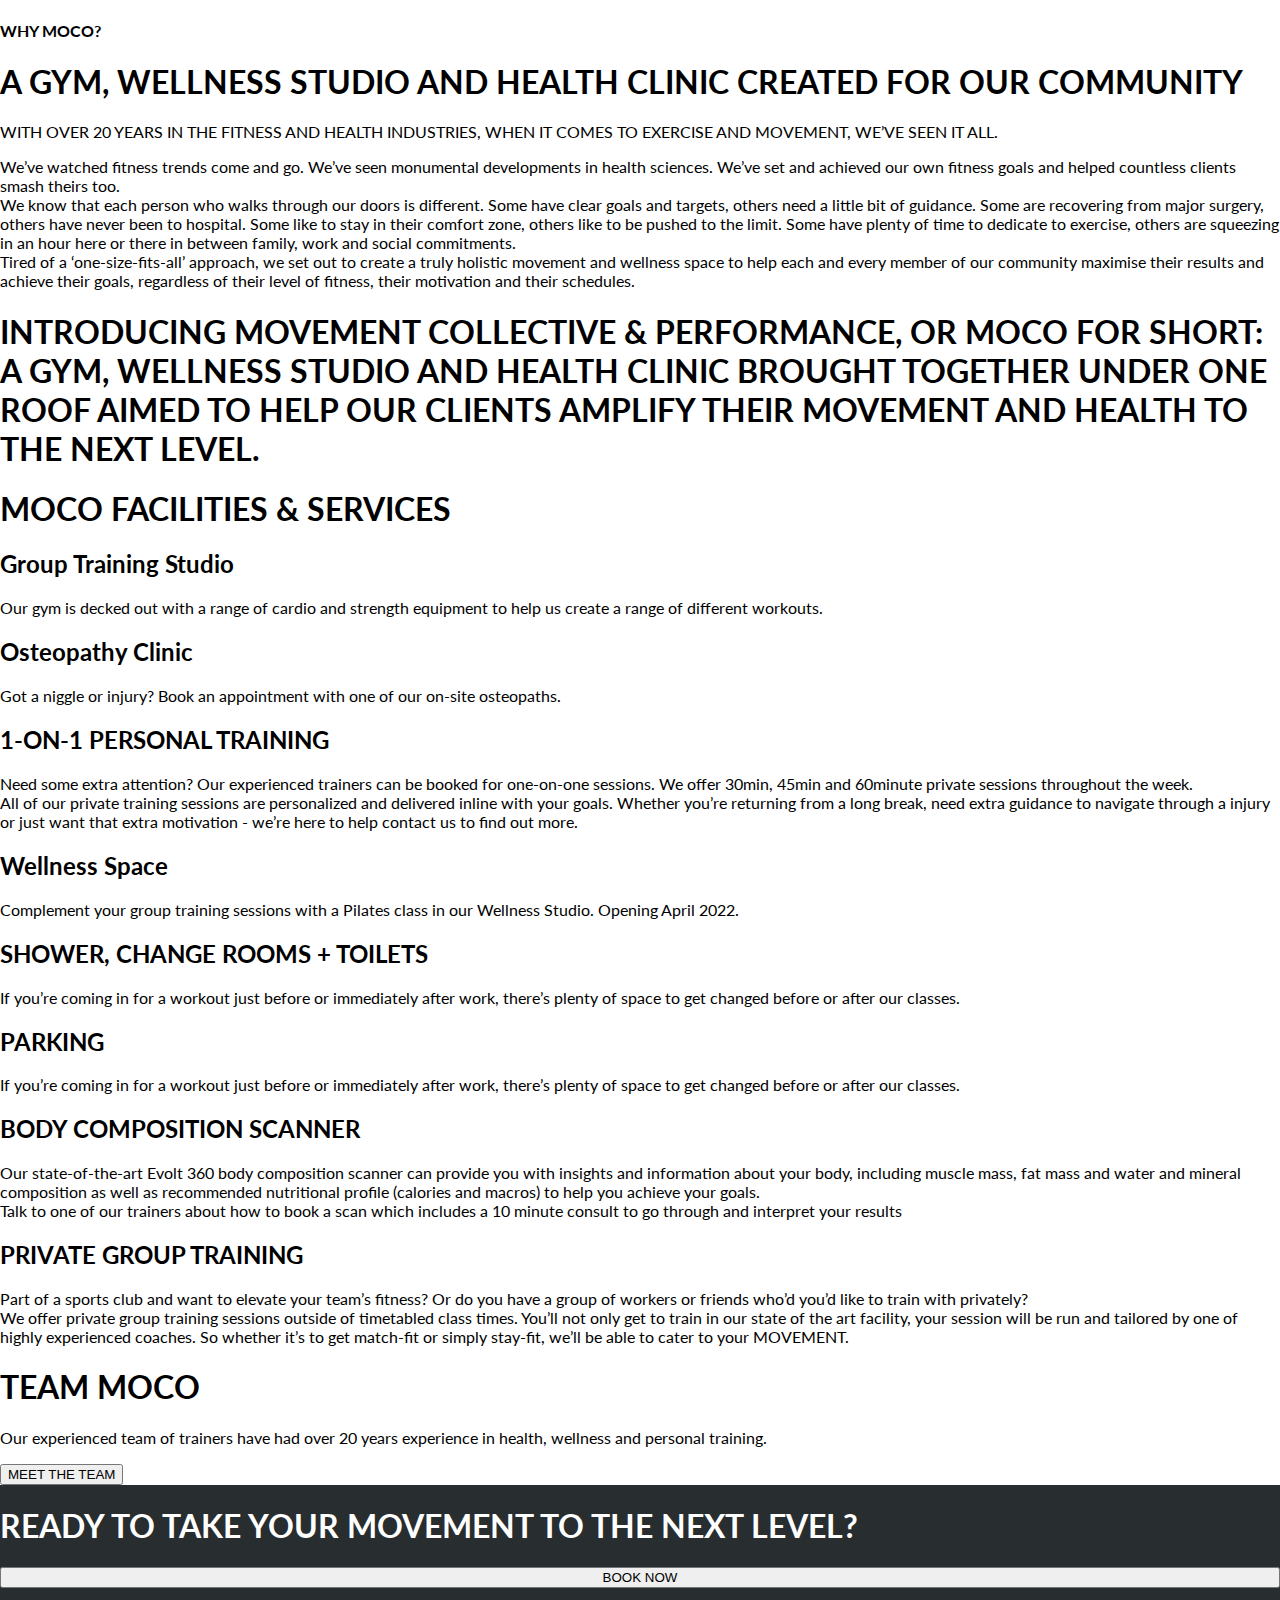
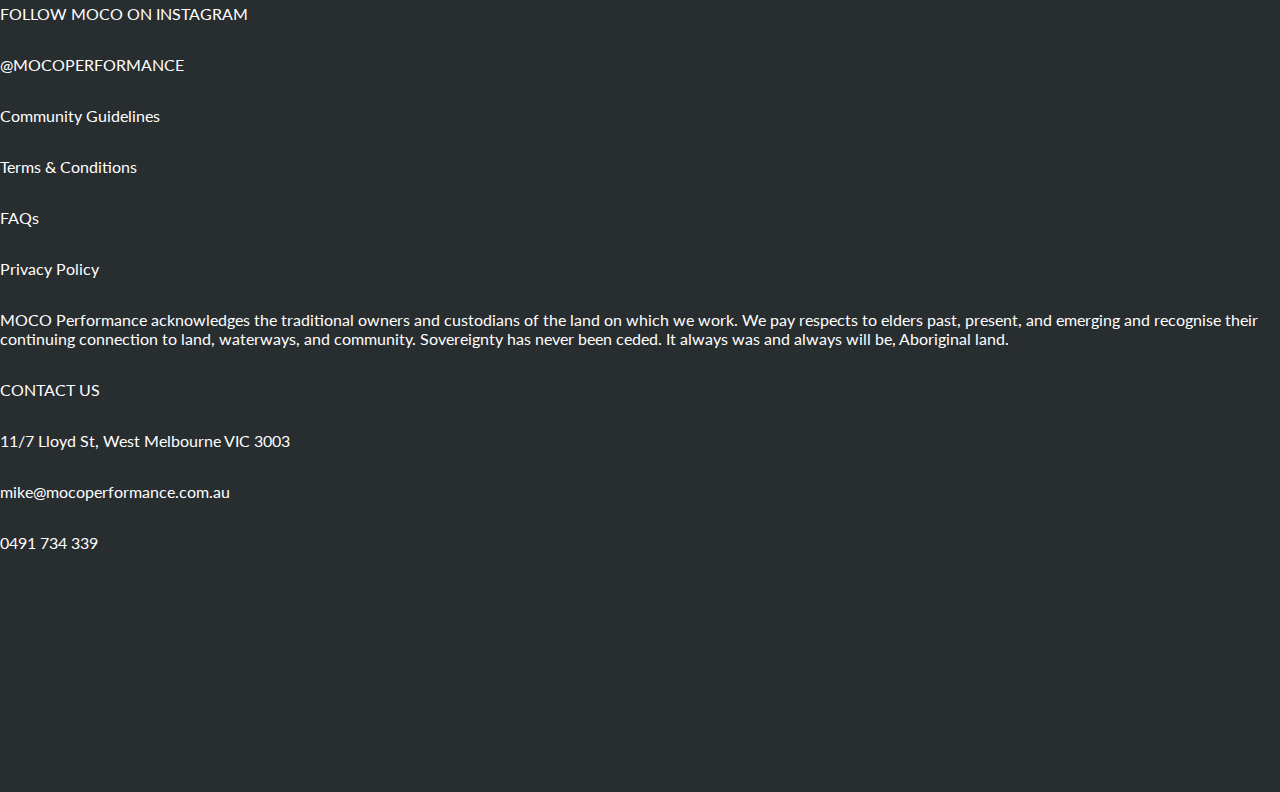
==== about.html @ d239e100 "style index.html content" ====
<!DOCTYPE html>
<html lang="en">
<head>
    <meta charset="UTF-8">
    <meta http-equiv="X-UA-Compatible" content="IE=edge">
    <meta name="viewport" content="width=device-width, initial-scale=1.0">
    <link rel="stylesheet" href="/css/styles.css">
    <link href="https://fonts.googleapis.com/css2?family=Lato:ital,wght@0,100;0,300;0,400;0,700;0,900;1,100;1,300;1,400;1,700;1,900&display=swap" rel="stylesheet">
    <title>About MOCO | Movement Collective & Performance</title>
    <link rel="shortcut icon" type="image/x-icon" href="https://images.squarespace-cdn.com/content/v1/61b03875d5378849d90c7332/2842b28c-d576-4eca-a667-fec220e4d0b4/favicon.ico?format=100w">
</head>
<body>
    <h4>WHY MOCO?</h4>
    <h1>A GYM, WELLNESS STUDIO AND HEALTH CLINIC CREATED FOR OUR COMMUNITY</h1>
    <p>
        WITH OVER 20 YEARS IN THE FITNESS AND HEALTH INDUSTRIES, WHEN IT COMES TO EXERCISE AND MOVEMENT, WE’VE SEEN IT ALL.
    </p>
    <p>
        We’ve watched fitness trends come and go. We’ve seen monumental developments in health sciences. We’ve set and achieved our own fitness goals and helped countless clients smash theirs too.<br>
        We know that each person who walks through our doors is different. Some have clear goals and targets, others need a little bit of guidance. Some are recovering from major surgery, others have never been to hospital. Some like to stay in their comfort zone, others like to be pushed to the limit. Some have plenty of time to dedicate to exercise, others are squeezing in an hour here or there in between family, work and social commitments.<br>
        Tired of a ‘one-size-fits-all’ approach, we set out to create a truly holistic movement and wellness space to help each and every member of our community maximise their results and achieve their goals, regardless of their level of fitness, their motivation and their schedules.<br>
    </p>
    <h1>
        INTRODUCING MOVEMENT COLLECTIVE & PERFORMANCE, OR MOCO FOR SHORT:<br>
        A GYM, WELLNESS STUDIO AND HEALTH CLINIC BROUGHT TOGETHER UNDER ONE ROOF AIMED TO HELP OUR CLIENTS AMPLIFY THEIR MOVEMENT AND HEALTH TO THE NEXT LEVEL.
    </h1>
    <h1>MOCO FACILITIES & SERVICES</h1>
    <h2>Group Training Studio</h2>
    <p>
        Our gym is decked out with a range of cardio and strength equipment to help us create a range of different workouts.
    </p>
    
    <h2>Osteopathy Clinic</h2>
    <p>
        Got a niggle or injury? Book an appointment with one of our on-site osteopaths.
    </p>
    
    <h2>1-ON-1 PERSONAL TRAINING</h2>
    <p>
        Need some extra attention? Our experienced trainers can be booked for one-on-one sessions. We offer 30min, 45min and 60minute private sessions throughout the week. <br>
        All of our private training sessions are personalized and delivered inline with your goals. Whether you’re returning from a long break, need extra guidance to navigate through a injury or just want that extra motivation - we’re here to help contact us to find out more.
    </p>
    
    <h2>Wellness Space</h2>
    <p>
        Complement your group training sessions with a Pilates class in our Wellness Studio. Opening April 2022.
    </p>
    
    <h2>SHOWER, CHANGE ROOMS + TOILETS</h2>
    <p>
        If you’re coming in for a workout just before or immediately after work, there’s plenty of space to get changed before or after our classes.
    </p>
    
    <h2>PARKING</h2>
    <p>
        If you’re coming in for a workout just before or immediately after work, there’s plenty of space to get changed before or after our classes.
    </p>
    
    <h2>BODY COMPOSITION SCANNER</h2>
    <p>
        Our state-of-the-art Evolt 360 body composition scanner can provide you with insights and information about your body, including muscle mass, fat mass and water and mineral composition as well as recommended nutritional profile (calories and macros) to help you achieve your goals. <br>
        Talk to one of our trainers about how to book a scan which includes a 10 minute consult to go through and interpret your results
    </p>
    
    <h2>PRIVATE GROUP TRAINING</h2>
    <p>
        Part of a sports club and want to elevate your team’s fitness? Or do you have a group of workers or friends who’d you’d like to train with privately? <br>
        We offer private group training sessions outside of timetabled class times. You’ll not only get to train in our state of the art facility, your session will be run and tailored by one of highly experienced coaches. So whether it’s to get match-fit or simply stay-fit, we’ll be able to cater to your MOVEMENT.
    </p>
    
    <h1>TEAM MOCO</h1>
    <p>Our experienced team of trainers have had over 20 years experience in health, wellness and personal training.</p>
    <button>MEET THE TEAM</button>
    
    <footer>
        <h1>READY TO TAKE YOUR MOVEMENT TO THE NEXT LEVEL?</h1>
        <button>BOOK NOW</button>
        
        <p>
            FOLLOW MOCO ON INSTAGRAM
        </p>
        <p>
            @MOCOPERFORMANCE
        </p>
        
        <p>Community Guidelines</p>
        <p>Terms & Conditions</p>
        <p>FAQs</p>
        <p>Privacy Policy</p>
        <p>
            MOCO Performance acknowledges the traditional owners and custodians of the land on which we work. We pay respects to elders past, present, and emerging and recognise their continuing connection to land, waterways, and community. Sovereignty has never been ceded. It always was and always will be, Aboriginal land.
        </p>
        <p>CONTACT US</p>
        <p>11/7 Lloyd St, West Melbourne VIC 3003</p>
        <p>mike@mocoperformance.com.au</p>
        <p>0491 734 339</p>
        <p></p>
        <p></p>
        <p></p>
        <p></p>
        <p></p>
        <p></p>
        <p></p>
    </footer>
    
    
    
</body>
</html>
---- css/styles.css ----
/* border: 1px solid rgb(167, 147, 60); */
html {
    font-family: 'Lato', sans-serif;
    height: 100%;
}

body {
    margin: 0%;
    height: 100%;
}

header {
    display: flex;
    flex-wrap: wrap;
    align-items: center;
    justify-content: space-between;
    background-color: #282d30;
    position: fixed;
    width: 100%;
    top: 0;
}

.moco-logo {
    width: 10rem;
    margin: 1rem;
}

/* Navigation styles */
.header-nav {
    display: flex;
    align-items: center;
    flex-wrap: wrap;
    margin: 8px;
}

.nav-item {
    color: #f7964c;
    text-decoration: none;
    margin: 0.3rem 0.5rem;
}

.insta-logo {
    height: 19px;
}

/* Dropdown content disappear/styles */
.dropdown-content {
    display: none;
    position: absolute;
    background-color: #f9f9f9;
    min-width: 160px;
    box-shadow: 0px 8px 16px 0px rgba(0,0,0,0.2);
    z-index: 1;
}

/* Dropdown links styles */
.dropdown-content a {
    color: black;
    padding: 12px 16px;
    text-decoration: none;
    display: block;
    text-align: left;
}

/* Grey bg color to dropdown links on hover */
.dropdown-content a:hover {
    background-color: #ddd;
}

/* Show the dropdown on hover */
.dropdown:hover .dropdown-content {
    display: block;
}

/* Book Now Button Styles */
.nav-btn {
    background-color: rgba(0, 0, 0, 0);
    text-decoration: none;
    color: #f7964c;
    text-align: center;
    width: 5rem;
    margin: 0.5rem;
    padding: 0.5rem;

    border: #f7964c 2px solid;
    border-radius: 6.4px;
}

.nav-btn:hover {
    transition: .5s ease;
    background-color: #f7964c;
    color: white;    
}

/* Site button styles */
.btn {
    background-color: rgba(0, 0, 0, 0);
    width: 15rem;
    margin: 0.5rem;
    padding: 0.5rem;
    border: #f7964c 2px solid;
    border-radius: 6.4px;
    text-decoration: none;
    color: #f7964c;  
}

.btn:hover {
    transition: .5s ease;
    background-color: #f7964c;
    color: white;    
}

/* Image Parallax Styles */
.sect-parallax-studio {
    background-image: url(https://images.squarespace-cdn.com/content/v1/61b03875d5378849d90c7332/1648683366972-E9VYTG82MJH2KVWFDN80/Kensington+Movement+Collective+Performance+MOCO+Gym+Floor.png?format=original);
    height: 100%;
    background-attachment: fixed;
    background-position: center;
    background-repeat: no-repeat;
    background-size: cover;
}

/* image overlay */
.dark-overlay {
    background-color: rgba(70, 75, 82, 0.6);
    width: 100%;
    height: 100%;
}

.content-position {
    display: flex;
    justify-content: center;
    align-items: center;
}

.box-wrap {
    padding: 20px;
    
    width: 35%;
    height: fit-content;

    display: flex;
    flex-direction: column;
    justify-content: center;
    align-items: center;

    text-align: center;
    background-color: #282d30;
    color: white;

    border: 2px solid #282d30;
    border-radius: 3px;
    box-shadow: 0 0 10px #282d30;
}

.heading {
    color: #f7964c;
    font-size: 40px;
}

/* The MOCO Vision Styles */
.sect-vision {
    display: flex;
    align-items: center;
    font-weight: 300;
}

.vision-content {
    padding: 20px;
    font-size: 20px;
}

.img-vision {
    padding: 20px;
    width: 3000px;
    height: 400px;
    object-fit: cover;
}

.service-nav {
    display: flex;
    flex-wrap: wrap;
    justify-content: center;
}

.service-wrap {
    width: 33%;
    display: flex;
    flex-direction: column;
    justify-content: center;

}

.service-item {
    text-align: center;
    padding: 5%;
}

.service-img {
    width: 100%;
}

.sect-parallax-passes {
    background-image: url(https://images.squarespace-cdn.com/content/v1/61b03875d5378849d90c7332/34c66473-307b-4d40-ba98-fd175adb0534/Kensington+Movement+Collective+Performance+MOCO+Gym+Strength+Session+Chest+Press.png?format=750w);
    height: 40%;
    background-attachment: fixed;
    background-position: center;
    background-repeat: no-repeat;
    background-size: cover;
}

.passes-wrap {
    padding: 5%;
}

.sect-parallax-plates {
    background-image: url(https://images.squarespace-cdn.com/content/v1/61b03875d5378849d90c7332/562c977b-75c3-485c-b606-916b11be7984/Kensington+Movement+Collective+Performance+MOCO+Gym+Weight+Plates.png?format=1500w);
    height: 70%;
    background-attachment: fixed;
    background-position: center;
    background-repeat: no-repeat;
    background-size: cover;
}

.box-wrap {
    padding: 20px;
    
    width: 35%;
    height: fit-content;

    display: flex;
    flex-direction: column;
    justify-content: center;
    align-content: center;
    text-align: center;

    background-color: #282d30;
    border: 2px solid #282d30;
    border-radius: 3px;
    box-shadow: 0 0 10px #282d30;

    color: white;
}

footer {
    background-color: #282d30;
    color: white;

    display: flex;
    flex-direction: column;
}

.insta-wrap {
    color: #ddd;    
    border-bottom: 2px solid #f7964c;

    display: flex;
    flex-direction: column;
    align-items: center;
}

.center-wrap {
    display: flex;
    align-items: center;
}

.foot-text-wrap {
    display: flex;
    justify-content: space-between;
    align-items: center;
}

.foot-nav {
    width: 33%;

    display: flex;
    flex-direction: column;
}

.foot-nav a {
    color: #f7964c;
    margin: 0.5em 1.5em;
}

.foot-ack {
    width: 33%;
}

.foot-contact {
    width: 33%;
    margin: 0 1.5em;
    text-align: right;
    
    display: flex;
    flex-direction: column;
}

.foot-contact a {
    color: white;
    text-decoration: none;
}
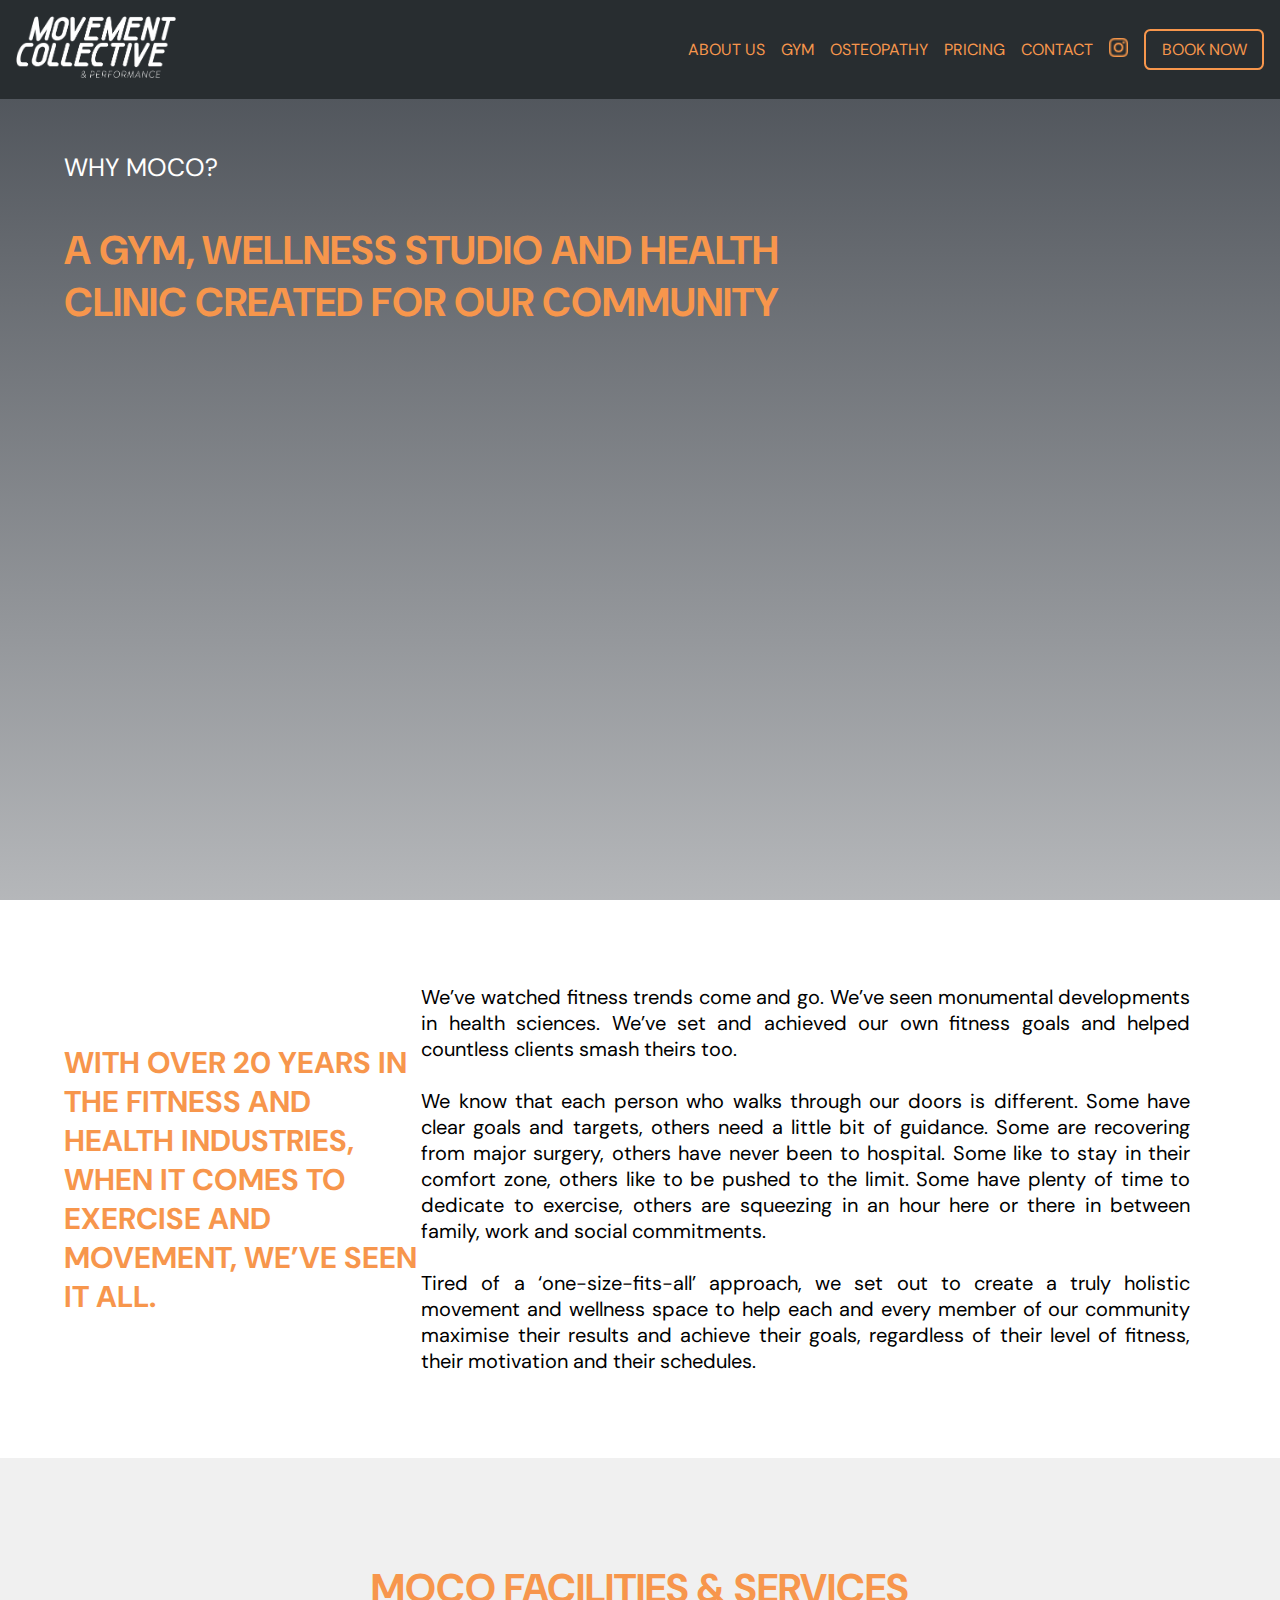
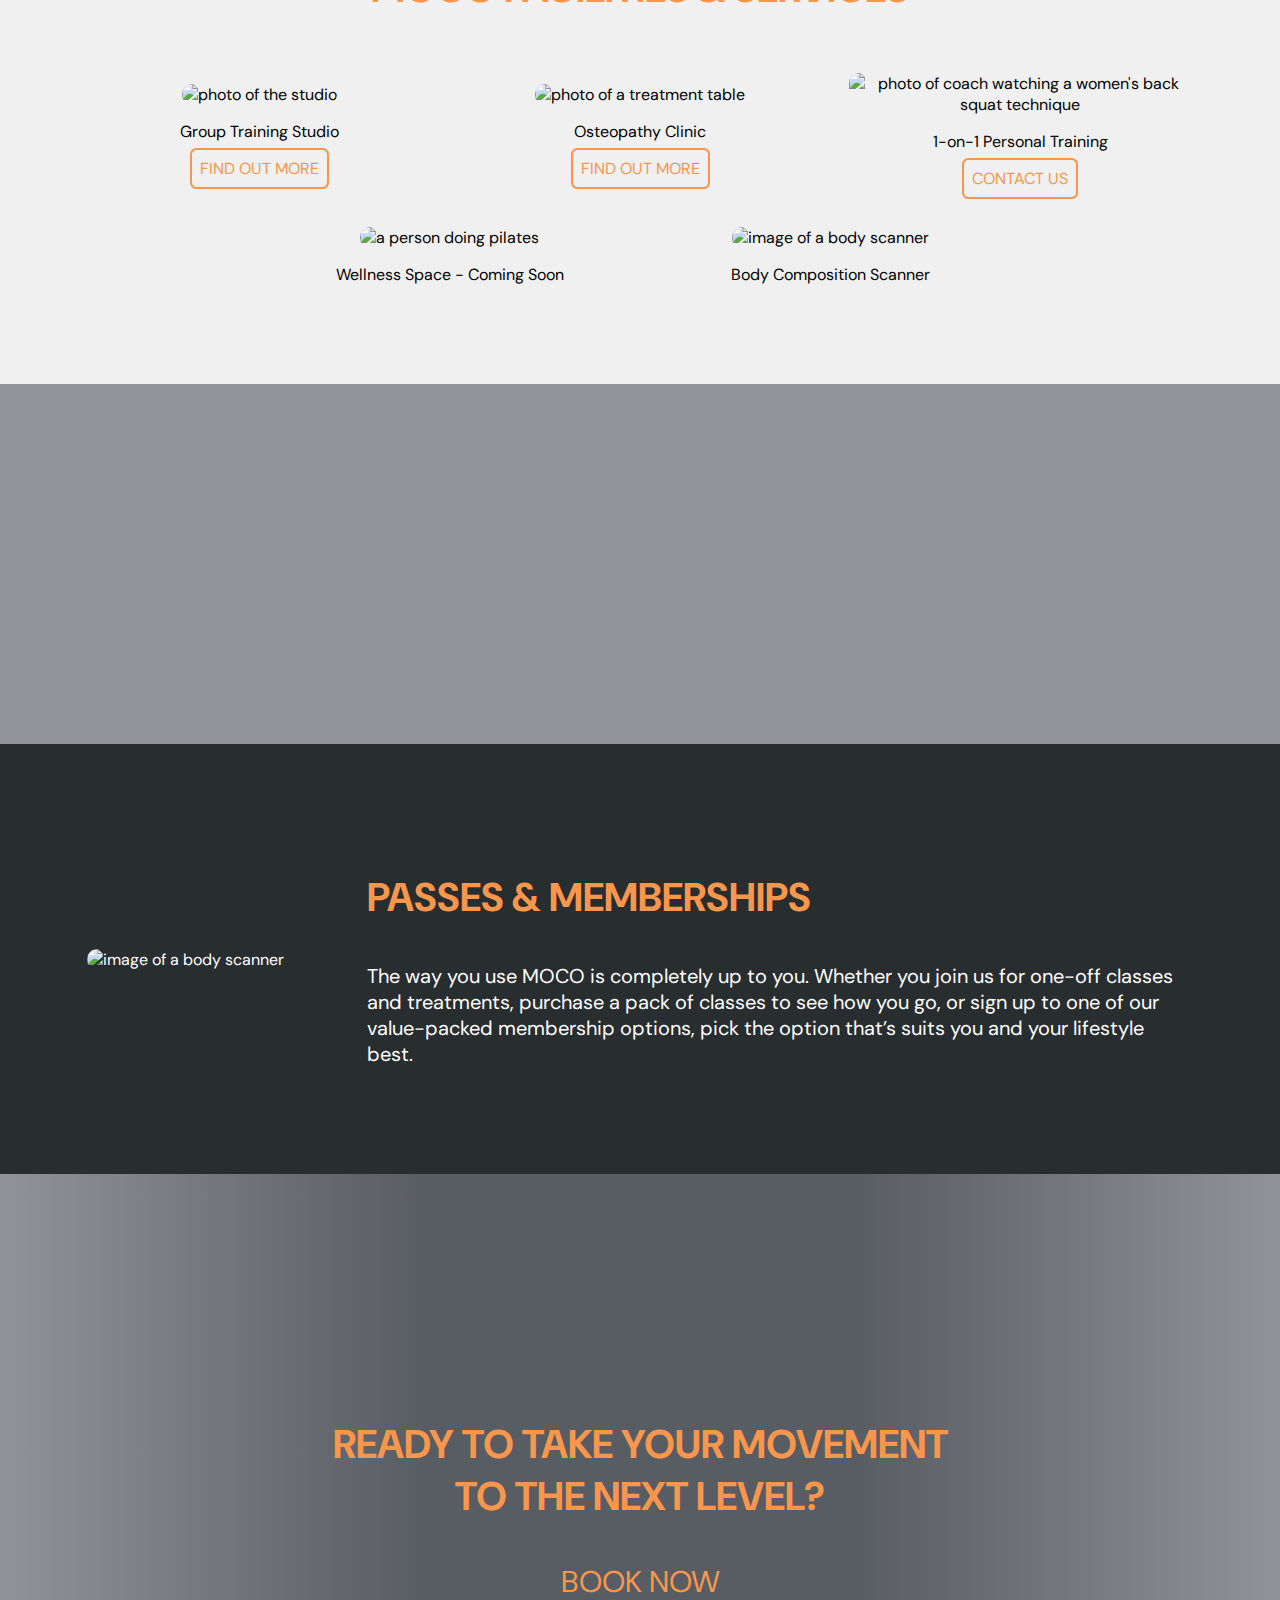
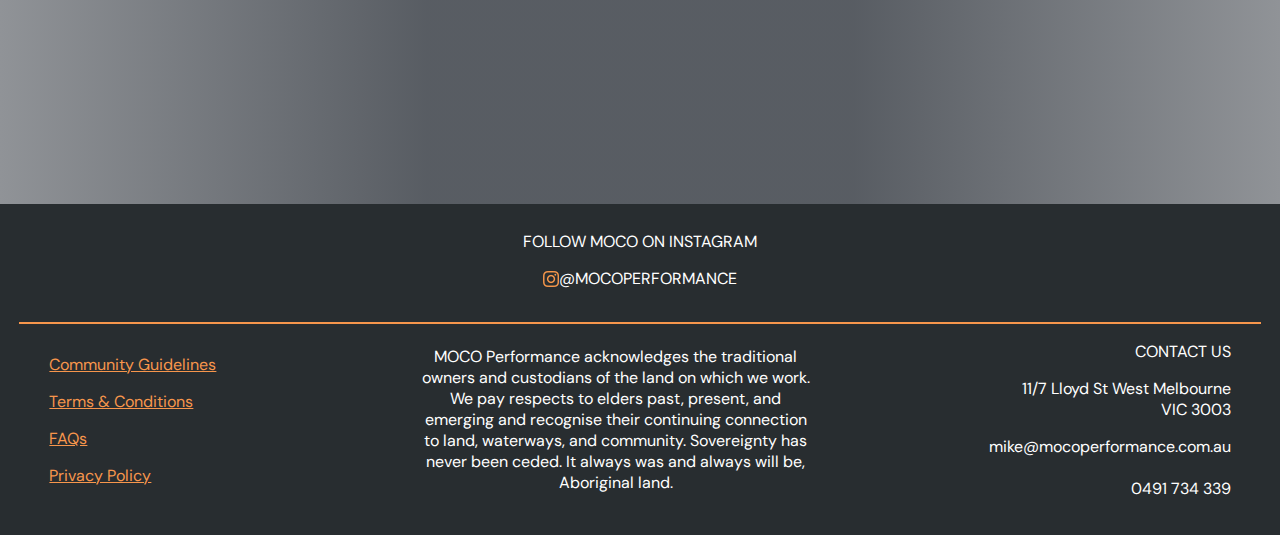
==== commit b4265ded: "add why moco section" ====
--- a/about.html
+++ b/about.html
@@ -5,105 +5,171 @@
     <meta http-equiv="X-UA-Compatible" content="IE=edge">
     <meta name="viewport" content="width=device-width, initial-scale=1.0">
     <link rel="stylesheet" href="/css/styles.css">
-    <link href="https://fonts.googleapis.com/css2?family=Lato:ital,wght@0,100;0,300;0,400;0,700;0,900;1,100;1,300;1,400;1,700;1,900&display=swap" rel="stylesheet">
-    <title>About MOCO | Movement Collective & Performance</title>
+    <link href="https://fonts.googleapis.com/css2?family=DM+Sans:ital,wght@0,400;0,500;0,700;1,400;1,500;1,700&display=swap" rel="stylesheet">
+    <link rel="stylesheet" href="https://cdnjs.cloudflare.com/ajax/libs/font-awesome/4.7.0/css/font-awesome.min.css">
+    <title>MOCO | Movement Collective & Performance</title>
     <link rel="shortcut icon" type="image/x-icon" href="https://images.squarespace-cdn.com/content/v1/61b03875d5378849d90c7332/2842b28c-d576-4eca-a667-fec220e4d0b4/favicon.ico?format=100w">
 </head>
 <body>
-    <h4>WHY MOCO?</h4>
-    <h1>A GYM, WELLNESS STUDIO AND HEALTH CLINIC CREATED FOR OUR COMMUNITY</h1>
-    <p>
-        WITH OVER 20 YEARS IN THE FITNESS AND HEALTH INDUSTRIES, WHEN IT COMES TO EXERCISE AND MOVEMENT, WE’VE SEEN IT ALL.
-    </p>
-    <p>
-        We’ve watched fitness trends come and go. We’ve seen monumental developments in health sciences. We’ve set and achieved our own fitness goals and helped countless clients smash theirs too.<br>
-        We know that each person who walks through our doors is different. Some have clear goals and targets, others need a little bit of guidance. Some are recovering from major surgery, others have never been to hospital. Some like to stay in their comfort zone, others like to be pushed to the limit. Some have plenty of time to dedicate to exercise, others are squeezing in an hour here or there in between family, work and social commitments.<br>
-        Tired of a ‘one-size-fits-all’ approach, we set out to create a truly holistic movement and wellness space to help each and every member of our community maximise their results and achieve their goals, regardless of their level of fitness, their motivation and their schedules.<br>
-    </p>
-    <h1>
-        INTRODUCING MOVEMENT COLLECTIVE & PERFORMANCE, OR MOCO FOR SHORT:<br>
-        A GYM, WELLNESS STUDIO AND HEALTH CLINIC BROUGHT TOGETHER UNDER ONE ROOF AIMED TO HELP OUR CLIENTS AMPLIFY THEIR MOVEMENT AND HEALTH TO THE NEXT LEVEL.
-    </h1>
-    <h1>MOCO FACILITIES & SERVICES</h1>
-    <h2>Group Training Studio</h2>
-    <p>
-        Our gym is decked out with a range of cardio and strength equipment to help us create a range of different workouts.
-    </p>
+    <header>
+        <div class="header">
+            <a href="index.html" target="_self" title="Link to Homepage"><img class="moco-logo" src="/img/moco-logo-white.png" alt="Movement Collective & Performance Logo"></a>
+            <nav class="header-nav">
+                <div class="dropdown nav-item">
+                    <a class="drop-header">
+                        ABOUT US
+                    </a>
+                    <div class="dropdown-content">
+                        <a href="about.html" target="_self" title="Link to About page">Why MOCO?</a>
+                        <a href="team.html" target="_self" title="Link to About page">The Team</a>
+                    </div>
+                </div>
+                <a class="nav-item" href="gym.html" target="_self" title="Link to Gym page">GYM</a>
+                <div class="dropdown nav-item">
+                    <a class="drop-header">
+                        OSTEOPATHY
+                    </a>
+                    <div class="dropdown-content">
+                        <a href="osteopathy.html" target="_self" title="Link to About page">The Osteo Joint</a>
+                        <a href="osteopaths.html" target="_self" title="Link to About page">Osteopaths</a>
+                    </div>
+                </div>
+                <a class="nav-item" href="pricing.html" target="_self" title="Link to Pricing page">PRICING</a>
+                <a class="nav-item" href="contact.html" target="_self" title="Link to Contact page">CONTACT</a>
+                <!-- <a href="https://www.flaticon.com/free-icons/instagram" title="instagram icons">Instagram icons created by Freepik - Flaticon</a> -->
+                <a class="nav-item" href="https://www.instagram.com/mocoperformance/" target="_blank" title="Link to MOCO's Instagram"><img class="insta-logo" src="/img/instagram.png" alt="Instagram Logo"></a>
+                <a class="nav-btn nav-item" href="book.html" target="_self" title="Link to About page">BOOK NOW</a>
+            </nav>
+        </div>
+        <div class="header-mobile">
+            <img class="moco-logo" src="/img/moco-logo-white.png" alt="Movement Collective & Performance Logo" onclick="toggleMenu()">
+            <nav class="mobile-nav">
+                <a class="nav-item" href="index.html" target="_self" title="Link to Homepage">HOME</a>                
+                <a class="nav-item" href="about.html" target="_self" title="Link to About page">WHY MOCO?</a>
+                <a class="nav-item" href="team.html" target="_self" title="Link to About page">THE TEAM</a>
+                <a class="nav-item" href="gym.html" target="_self" title="Link to Gym page">GYM</a>             
+                <a class="nav-item" href="osteopathy.html" target="_self" title="Link to About page">THE OSTEO JOINT</a>
+                <a class="nav-item" href="osteopaths.html" target="_self" title="Link to About page">OSTEOPATHS</a>
+                <a class="nav-item" href="pricing.html" target="_self" title="Link to Pricing page">PRICING</a>
+                <a class="nav-item" href="contact.html" target="_self" title="Link to Contact page">CONTACT</a>
+                <!-- <a href="https://www.flaticon.com/free-icons/instagram" title="instagram icons">Instagram icons created by Freepik - Flaticon</a> -->
+                <a class="nav-item" href="https://www.instagram.com/mocoperformance/" target="_blank" title="Link to MOCO's Instagram"><img class="insta-logo" src="/img/instagram.png" alt="Instagram Logo"></a>
+                <a class="nav-btn nav-item" href="book.html" target="_self" title="Link to About page">BOOK NOW</a>
+            </nav>
+        </div>
+    </header>
     
-    <h2>Osteopathy Clinic</h2>
-    <p>
-        Got a niggle or injury? Book an appointment with one of our on-site osteopaths.
-    </p>
+    <section class="sect-parallax-whyMoco">
+        <div class="whyMoco-dark-overlay whyMoco-wrap">
+            <div class="whyMoco-text-wrap">
+                <p class="whyMoco-text">WHY MOCO?</p>
+                <p class="heading-40">A GYM, WELLNESS STUDIO AND HEALTH CLINIC CREATED FOR OUR COMMUNITY</p>
+            </div>
+        </div>
+    </section>
     
-    <h2>1-ON-1 PERSONAL TRAINING</h2>
-    <p>
-        Need some extra attention? Our experienced trainers can be booked for one-on-one sessions. We offer 30min, 45min and 60minute private sessions throughout the week. <br>
-        All of our private training sessions are personalized and delivered inline with your goals. Whether you’re returning from a long break, need extra guidance to navigate through a injury or just want that extra motivation - we’re here to help contact us to find out more.
-    </p>
+    <section class="sect-experience">
+        <p class="heading-30">WITH OVER 20 YEARS IN THE FITNESS AND HEALTH INDUSTRIES, WHEN IT COMES TO EXERCISE AND MOVEMENT, WE’VE SEEN IT ALL.</p>
+        <p >
+            We’ve watched fitness trends come and go. We’ve seen monumental developments in health sciences. We’ve set and achieved our own fitness goals and helped countless clients smash theirs too. <br><br>
+            
+            We know that each person who walks through our doors is different. Some have clear goals and targets, others need a little bit of guidance. Some are recovering from major surgery, others have never been to hospital. Some like to stay in their comfort zone, others like to be pushed to the limit. Some have plenty of time to dedicate to exercise, others are squeezing in an hour here or there in between family, work and social commitments.<br><br>
+            
+            Tired of a ‘one-size-fits-all’ approach, we set out to create a truly holistic movement and wellness space to help each and every member of our community maximise their results and achieve their goals, regardless of their level of fitness, their motivation and their schedules.<br>
+        </p>
+    </section>
     
-    <h2>Wellness Space</h2>
-    <p>
-        Complement your group training sessions with a Pilates class in our Wellness Studio. Opening April 2022.
-    </p>
+    <section class="sect-parallax-vision">
+        <div class="dark-overlay"></div>
+    </section>
     
-    <h2>SHOWER, CHANGE ROOMS + TOILETS</h2>
-    <p>
-        If you’re coming in for a workout just before or immediately after work, there’s plenty of space to get changed before or after our classes.
-    </p>
+    <section class="sect-services">
+        <p class="heading-40">MOCO FACILITIES & SERVICES</p>
+        <div class="service-nav">
+            <div class="service-wrap">
+                <div class="service-item">
+                    <img class="service-img" src="https://images.squarespace-cdn.com/content/v1/61b03875d5378849d90c7332/1648623281390-ZQQKNB476Q2CL7WHWTT3/Kensington+Movement+Collective+Performance+MOCO+Gym+Ski+Ergs.jpg?format=500w" alt="photo of the studio">
+                    <p>Group Training Studio</p>
+                    <a class="btn" href="gym.html" target="_self" title="Link to Gym page">FIND OUT MORE</a>
+                </div>
+            </div>
+            <div class="service-wrap">
+                <div class="service-item">
+                    <img class="service-img" src="https://images.squarespace-cdn.com/content/v1/61b03875d5378849d90c7332/1648682476671-A8H9YG5NN1A4N6Q2UK61/Kensington+Movement+Collective+Performance+MOCO+The+Osteo+Joint+Treatment+Room+3.png?format=500w" alt="photo of a treatment table">
+                    <p>Osteopathy Clinic</p>
+                    <a class="btn" href="ostepathy.html" target="_self" title="Link to Osteopathy page">FIND OUT MORE</a>
+                </div>
+            </div>
+            <div class="service-wrap">
+                <div class="service-item">
+                    <img class="service-img" src="https://images.squarespace-cdn.com/content/v1/61b03875d5378849d90c7332/1648443308978-BR6OY1J6V7SOPJQASPHS/Kensington+Movement+Collective+Performance+MOCO+Gym+Strength+Session+Coaching.png?format=500w" alt="photo of coach watching a women's back squat technique">
+                    <p>1-on-1 Personal Training</p>
+                    <a class="btn" href="contact-us.html" target="_self" title="Link to Contact page">CONTACT US</a>
+                    
+                </div>
+            </div>
+            <div class="service-wrap">
+                <div class="service-item">
+                    <img class="service-img" src="https://images.squarespace-cdn.com/content/v1/61b03875d5378849d90c7332/826630c1-a42e-47b0-a095-ee6feaec7abe/Yoga+1.png?format=500w" alt="a person doing pilates">
+                    <p>Wellness Space - Coming Soon</p>
+                </div>
+            </div>
+            <div class="service-wrap">
+                <div class="service-item">
+                    <img class="service-img" src="https://images.squarespace-cdn.com/content/v1/61b03875d5378849d90c7332/1648682617407-YB5N1HUBDLHVLTSRJOWM/Kensington+Movement+Collective+Performance+MOCO+Body+Composition+Scanner.png?format=500w" alt="image of a body scanner">
+                    <p>Body Composition Scanner</p>
+                </div>
+            </div>
+        </div>
+    </section>
     
-    <h2>PARKING</h2>
-    <p>
-        If you’re coming in for a workout just before or immediately after work, there’s plenty of space to get changed before or after our classes.
-    </p>
+    <div class="sect-parallax-passes">
+        <div class="dark-overlay"></div>
+    </div>
     
-    <h2>BODY COMPOSITION SCANNER</h2>
-    <p>
-        Our state-of-the-art Evolt 360 body composition scanner can provide you with insights and information about your body, including muscle mass, fat mass and water and mineral composition as well as recommended nutritional profile (calories and macros) to help you achieve your goals. <br>
-        Talk to one of our trainers about how to book a scan which includes a 10 minute consult to go through and interpret your results
-    </p>
+    <section class="passes-wrap">
+        <img class="passes-img" src="https://images.squarespace-cdn.com/content/v1/61b03875d5378849d90c7332/1648446232522-25EUTS3PPRAHL1TQHULI/Kensington+Movement+Collective+Performance+MOCO+Gym+Strength+Session+Split+Squats.png?format=750w" alt="image of a body scanner">
+        <div class="passes-text">
+            <p class="heading-40">PASSES & MEMBERSHIPS</p>
+            <p>
+                The way you use MOCO is completely up to you. Whether you join us for one-off classes and treatments, purchase a pack of classes to see how you go, or sign up to one of our value-packed membership options, pick the option that’s suits you and your lifestyle best.
+            </p>
+        </div>
+    </section>
     
-    <h2>PRIVATE GROUP TRAINING</h2>
-    <p>
-        Part of a sports club and want to elevate your team’s fitness? Or do you have a group of workers or friends who’d you’d like to train with privately? <br>
-        We offer private group training sessions outside of timetabled class times. You’ll not only get to train in our state of the art facility, your session will be run and tailored by one of highly experienced coaches. So whether it’s to get match-fit or simply stay-fit, we’ll be able to cater to your MOVEMENT.
-    </p>
+    <section class="sect-parallax-plates">
+        <div class="plates-dark-overlay">
+            <div class="plates-text-wrap">
+                <p class="heading-40">READY TO TAKE YOUR MOVEMENT <br> TO THE NEXT LEVEL?</p>
+                <a class="plate-btn">BOOK NOW</a>
+            </div>
+        </div>
+    </section>
     
-    <h1>TEAM MOCO</h1>
-    <p>Our experienced team of trainers have had over 20 years experience in health, wellness and personal training.</p>
-    <button>MEET THE TEAM</button>
-    
-    <footer>
-        <h1>READY TO TAKE YOUR MOVEMENT TO THE NEXT LEVEL?</h1>
-        <button>BOOK NOW</button>
+    <footer class="footer">
+        <div class="insta-wrap">
+            <p>FOLLOW MOCO ON INSTAGRAM</p>
+            <p class="insta-center"><img src="/img/instagram.png" alt="instgram logo"> @MOCOPERFORMANCE</p>
+        </div>
         
-        <p>
-            FOLLOW MOCO ON INSTAGRAM
-        </p>
-        <p>
-            @MOCOPERFORMANCE
-        </p>
-        
-        <p>Community Guidelines</p>
-        <p>Terms & Conditions</p>
-        <p>FAQs</p>
-        <p>Privacy Policy</p>
-        <p>
-            MOCO Performance acknowledges the traditional owners and custodians of the land on which we work. We pay respects to elders past, present, and emerging and recognise their continuing connection to land, waterways, and community. Sovereignty has never been ceded. It always was and always will be, Aboriginal land.
-        </p>
-        <p>CONTACT US</p>
-        <p>11/7 Lloyd St, West Melbourne VIC 3003</p>
-        <p>mike@mocoperformance.com.au</p>
-        <p>0491 734 339</p>
-        <p></p>
-        <p></p>
-        <p></p>
-        <p></p>
-        <p></p>
-        <p></p>
-        <p></p>
+        <div class="foot-text-wrap">
+            <nav class="foot-nav">
+                <a href="community-guidelines.html" target="_self" title="Link to Community Guidelines">Community Guidelines</a>
+                <a href="terms-conditions.html" target="_self" title="Link to Terms and Conditions">Terms & Conditions</a>
+                <a href="faqs.html" target="_self" title="Link to frequently asked questions">FAQs</a>
+                <a href="privacy-policy.html" target="_self" title="Link to Privacy Policy">Privacy Policy</a>
+            </nav>
+            <p class="foot-ack">
+                MOCO Performance acknowledges the traditional owners and custodians of the land on which we work. We pay respects to elders past, present, and emerging and recognise their continuing connection to land, waterways, and community. Sovereignty has never been ceded. It always was and always will be, Aboriginal land.
+            </p>
+            <div class="foot-contact">
+                <a class="foot-contact-head link" href="contact.html" target="_self" title="Link to Contact page">CONTACT US</a>
+                <p>11/7 Lloyd St West Melbourne <br> VIC 3003</p>
+                <a class="link" href="mailto:mike@mocoperformance.com.au">mike@mocoperformance.com.au</a><br>
+                <a class="link" href="tel:0491734339">0491 734 339</a>
+            </div>
+        </div>        
     </footer>
-    
-    
-    
+    <script src="/js/main.js"></script>
 </body>
 </html>--- a/css/styles.css
+++ b/css/styles.css
@@ -1,6 +1,6 @@
 /* border: 1px solid rgb(167, 147, 60); */
 html {
-    font-family: 'Lato', sans-serif;
+    font-family: 'DM Sans', sans-serif;
     height: 100%;
 }
 
@@ -9,7 +9,8 @@
     height: 100%;
 }
 
-header {
+/* Header */
+.header {
     display: flex;
     flex-wrap: wrap;
     align-items: center;
@@ -20,6 +21,9 @@
     top: 0;
 }
 
+.header-mobile {
+    display: none;
+}
 .moco-logo {
     width: 10rem;
     margin: 1rem;
@@ -78,7 +82,7 @@
     text-decoration: none;
     color: #f7964c;
     text-align: center;
-    width: 5rem;
+    width: 100px;
     margin: 0.5rem;
     padding: 0.5rem;
 
@@ -102,6 +106,7 @@
     border-radius: 6.4px;
     text-decoration: none;
     color: #f7964c;  
+    text-align: center;
 }
 
 .btn:hover {
@@ -110,7 +115,92 @@
     color: white;    
 }
 
-/* Image Parallax Styles */
+/* Footer */
+footer {
+    background-color: #282d30;
+    color: white;
+
+    padding: 1.5%;
+
+    display: flex;
+    flex-direction: column;
+}
+
+.insta-wrap {
+    color: white;
+    border-bottom: 2px solid #f7964c;
+    padding-bottom: 2%;
+
+    display: flex;
+    flex-direction: column;
+    align-items: center;
+}
+
+.insta-wrap p {
+    margin: 0.5em;
+}
+
+
+.insta-center {
+    display: flex;
+    align-items: center;
+}
+
+.foot-text-wrap {
+    display: flex;
+    justify-content: space-between;
+    align-items: center;
+    margin: 0.5%;
+}
+
+.foot-nav {
+    width: 33%;
+
+    display: flex;
+    flex-direction: column;
+}
+
+.foot-nav a {
+    color: #f7964c;
+    margin: 0.5em 1.5em;
+}
+
+.foot-ack {
+    width: 33%;
+    text-align: center;
+}
+
+.foot-contact {
+    width: 33%;
+    margin: 0 1.5em;
+    text-align: right;
+    
+    display: flex;
+    flex-direction: column;
+}
+
+.link {
+    color: white;
+    text-decoration: none;
+}
+
+/* Heading styles */
+.heading-40 {
+    color: #f7964c;
+    font-size: 40px;
+    font-weight: 700;
+}
+
+.heading-30 {
+    color: #f7964c;
+    font-size: 30px;
+    font-weight: 700;
+    text-align: left;
+}
+
+
+/* Home Page */
+/* Studio Parallax Styles */
 .sect-parallax-studio {
     background-image: url(https://images.squarespace-cdn.com/content/v1/61b03875d5378849d90c7332/1648683366972-E9VYTG82MJH2KVWFDN80/Kensington+Movement+Collective+Performance+MOCO+Gym+Floor.png?format=original);
     height: 100%;
@@ -120,63 +210,69 @@
     background-size: cover;
 }
 
-/* image overlay */
-.dark-overlay {
-    background-color: rgba(70, 75, 82, 0.6);
+.studio-dark-overlay {
+    background-image: linear-gradient(to left, rgba(70,75,82,0.4), rgba(70,75,82,1));
     width: 100%;
     height: 100%;
-}
-
-.content-position {
-    display: flex;
-    justify-content: center;
-    align-items: center;
-}
-
-.box-wrap {
-    padding: 20px;
+
+    display: flex;
+    align-items: center;
+}
+
+.studio-text-wrap {
+    padding: 8%;
+    color: white;
     
-    width: 35%;
     height: fit-content;
-
-    display: flex;
-    flex-direction: column;
-    justify-content: center;
-    align-items: center;
-
-    text-align: center;
-    background-color: #282d30;
-    color: white;
-
-    border: 2px solid #282d30;
-    border-radius: 3px;
-    box-shadow: 0 0 10px #282d30;
-}
-
-.heading {
-    color: #f7964c;
-    font-size: 40px;
+    width: 50%;
+    display: flex;
+    flex-direction: column;
+}
+
+.studio-btn {
+    color: #f7964c;
+    text-decoration: none;
+    text-align: left;
+    font-size: 30px;
 }
 
 /* The MOCO Vision Styles */
 .sect-vision {
     display: flex;
     align-items: center;
-    font-weight: 300;
+
+    margin: 5%;
 }
 
 .vision-content {
-    padding: 20px;
+    padding-right: 2%;
     font-size: 20px;
+    text-align: center;
 }
 
 .img-vision {
-    padding: 20px;
-    width: 3000px;
-    height: 400px;
+    width: 60%;
     object-fit: cover;
-}
-
+    border-radius: 10px;
+}
+
+.sect-parallax-vision {
+    display: none;
+}
+
+/* darken image overlay */
+.dark-overlay {
+    background-color: rgba(70,75,82,0.6);
+    width: 100%;
+    height: 100%;
+}
+
+/* Moco Facilities & Services */
+.sect-services {
+    padding: 5%;
+    text-align: center;
+    background-color: rgb(240, 240, 240);
+}
 .service-nav {
     display: flex;
     flex-wrap: wrap;
@@ -188,7 +284,6 @@
     display: flex;
     flex-direction: column;
     justify-content: center;
-
 }
 
 .service-item {
@@ -198,6 +293,9 @@
 
 .service-img {
     width: 100%;
+    height: 200px;
+    object-fit: cover;
+    border-radius: 10px;
 }
 
 .sect-parallax-passes {
@@ -209,10 +307,30 @@
     background-size: cover;
 }
 
+/* Passes and Membership Section */
 .passes-wrap {
     padding: 5%;
-}
-
+    text-align: left;
+    background-color: #282d30;
+    color: white;
+
+    display: flex;
+    justify-content: space-around;
+    align-items: center;
+}
+
+.passes-img {
+    width: 60%;
+    border-radius: 10px;
+    margin: 2%;
+}
+
+.passes-text {
+    padding: 2%;
+    font-size: 20px;
+}
+
+/* Plate Parallax Styles */
 .sect-parallax-plates {
     background-image: url(https://images.squarespace-cdn.com/content/v1/61b03875d5378849d90c7332/562c977b-75c3-485c-b606-916b11be7984/Kensington+Movement+Collective+Performance+MOCO+Gym+Weight+Plates.png?format=1500w);
     height: 70%;
@@ -222,81 +340,224 @@
     background-size: cover;
 }
 
-.box-wrap {
-    padding: 20px;
+.plates-dark-overlay {
+    background-image: linear-gradient(to left, rgba(70,75,82,0.6), rgba(70,75,82,0.9), rgba(70,75,82,0.9), rgba(70,75,82,0.6));
+    width: 100%;
+    height: 100%;
     
-    width: 35%;
+    display: flex;
+    flex-direction: column;
+    justify-content: center;
+    align-items: center;
+
+    text-align: center;
+}
+
+.plates-text-wrap .heading {
+    color: white;
+
+}
+
+.plate-btn {
+    color: #f7964c;
+    text-decoration: none;
+    font-size: 30px;
+}
+
+/* About Page */
+/* Why Moco Section */
+.sect-parallax-whyMoco {
+    background-image: url(https://images.squarespace-cdn.com/content/v1/61b03875d5378849d90c7332/1a069486-9b35-497a-834f-8a6320445026/Kensington+Movement+Collective+Performance+MOCO+Gym+Core+Session+Coaching.png?format=original);
+    height: 100%;
+    background-attachment: fixed;
+    background-position: center;
+    background-repeat: no-repeat;
+    background-size: cover;
+}
+
+.whyMoco-dark-overlay {
+    background-image: linear-gradient(to top, rgba(70,75,82,0.4), rgba(70,75,82,1));
+    width: 100%;
+    height: 100%;
+}
+
+.whyMoco-wrap {
+    display: flex;
+    align-items: flex-start;
+}
+
+.whyMoco-text-wrap {
+    margin-top: 86.906px;
+    padding: 5%;
+    color: white;
+    
     height: fit-content;
-
-    display: flex;
-    flex-direction: column;
-    justify-content: center;
-    align-content: center;
-    text-align: center;
-
-    background-color: #282d30;
-    border: 2px solid #282d30;
-    border-radius: 3px;
-    box-shadow: 0 0 10px #282d30;
-
-    color: white;
-}
-
-footer {
-    background-color: #282d30;
-    color: white;
-
-    display: flex;
-    flex-direction: column;
-}
-
-.insta-wrap {
-    color: #ddd;    
-    border-bottom: 2px solid #f7964c;
-
-    display: flex;
-    flex-direction: column;
-    align-items: center;
-}
-
-.center-wrap {
-    display: flex;
-    align-items: center;
-}
-
-.foot-text-wrap {
-    display: flex;
-    justify-content: space-between;
-    align-items: center;
-}
-
-.foot-nav {
-    width: 33%;
-
-    display: flex;
-    flex-direction: column;
-}
-
-.foot-nav a {
-    color: #f7964c;
-    margin: 0.5em 1.5em;
-}
-
-.foot-ack {
-    width: 33%;
-}
-
-.foot-contact {
-    width: 33%;
-    margin: 0 1.5em;
-    text-align: right;
+    width: 65%;
+}
+
+.whyMoco-text {
+    margin: 0;
+    padding: 0;
+    font-size: 25px;
+}
+
+/* Experience biography */
+.sect-experience {
+    display: flex;
+    align-items: center;
+
+    margin: 5%;
+    padding-right: 2%;
+    font-size: 20px;
+    text-align: justify;
+}
+
+/* Media Queries */
+/* 1024px */
+@media screen and (max-width: 64em) {
+    .moco-logo {
+        width: 8rem;
+        margin: 1rem;
+    }
+
+    .sect-vision {
+        display: flex;
+        flex-direction: column;
+        align-items: center;
+        margin: 5%;
+    }
+
+    .img-vision {
+        display: none;
+    }
+
+    .sect-parallax-vision {
+        display: block;
+        background-image: url(https://images.squarespace-cdn.com/content/v1/61b03875d5378849d90c7332/d59abb96-ba2d-4fd3-be94-5160a44be95f/Kensington+Movement+Collective+Performance+MOCO+Gym+Cardio+Session+Rowers.png?format=750w);
+        height: 50%;
+        background-attachment: fixed;
+        background-position: center;
+        background-repeat: no-repeat;
+        background-size: cover;
+    }    
+}
+
+/* 771px */
+@media screen and (max-width: 48.1875em) {
+/*  Header Mobile Styles */
+    .header {
+        display: none;
+    }
+
+    .header-mobile {
+        display: flex;
+        flex-direction: column;
+        justify-content: center;
+        align-items: center;
+        overflow: hidden;
+        background-color: #282d30;
+        position: relative;
+    }
+
+    .header-mobile img:hover {
+        background-color: #282d30b9;
+    }
+
+    .header-mobile .nav-item:hover {
+        background-color: #282d30b9;
+    }
+
+    .mobile-nav {
+        display: none;
+        flex-direction: column;
+        justify-content: center;
+        align-items: center;
+
+        border-top: 2px solid #f7964c;
+    }
+
+    .studio-text-wrap {
+        width: 100%;
+    }
+
+    .passes-wrap {
+        flex-direction: column;
+        text-align: center;
+    }
+
+    .passes-img {
+        width: 90%;
+    }
+
+    .plates-text-wrap {
+        width: 80%;
+    }
+
+    .foot-text-wrap {
+        flex-direction: column;
+        justify-content: center;
+        margin: 5%;
+    }
+
+    .foot-nav {
+        flex-direction: row;
+        width: 100%;
+        align-items: center;
+        text-align: center;
+    }
+
+    .foot-nav a {
+        width: 350px;
+        color: #f7964c;
+        margin: 1%;
+    }
+
+    .foot-ack {
+        width: 100%;
+    }
+
+    .foot-contact {
+        width: 100%;
+        text-align:center;       
+    }
+
+    .foot-contact-head {
+        color: #f7964c;
+        font-size: 20px;
+        font-weight: 700;
+        text-decoration: none;
+    }
+}
+/* 647px */
+@media screen and (max-width: 40.4375em) {
+    .service-wrap {
+        width: 50%;
+    }
+
+    .studio-text-wrap {
+        text-align: center;
+    }
+
+    .studio-btn {
+        text-align: center;
+    }
+
+    .btn-arrow {
+        display: none;
+    }
+}
+
+/* 427px */
+@media screen and (max-width: 26.6875em) {
+    .service-wrap {
+        width: 100%;
+    }
+
+    .passes-img {
+        width: 90%;
+    }
     
-    display: flex;
-    flex-direction: column;
-}
-
-.foot-contact a {
-    color: white;
-    text-decoration: none;
-}
-
+    .foot-nav {
+        flex-wrap: wrap;
+    }
+}
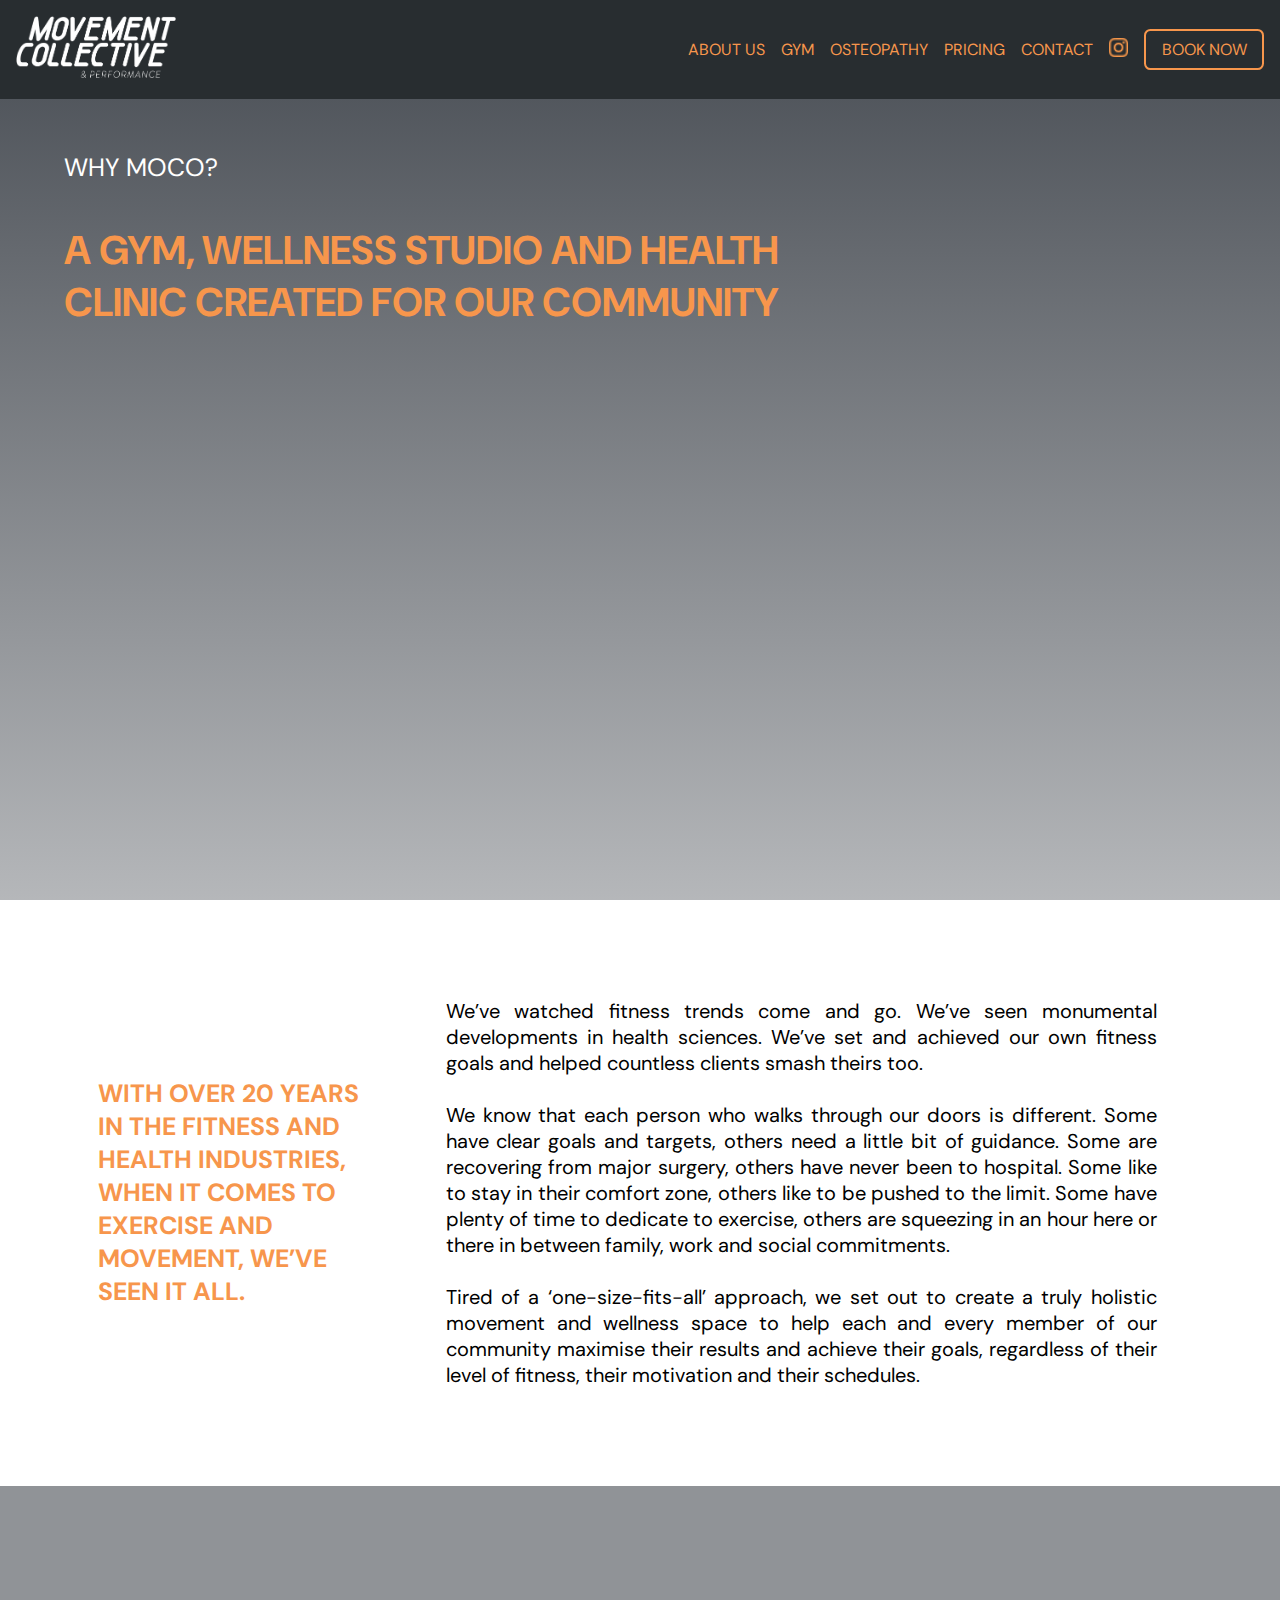
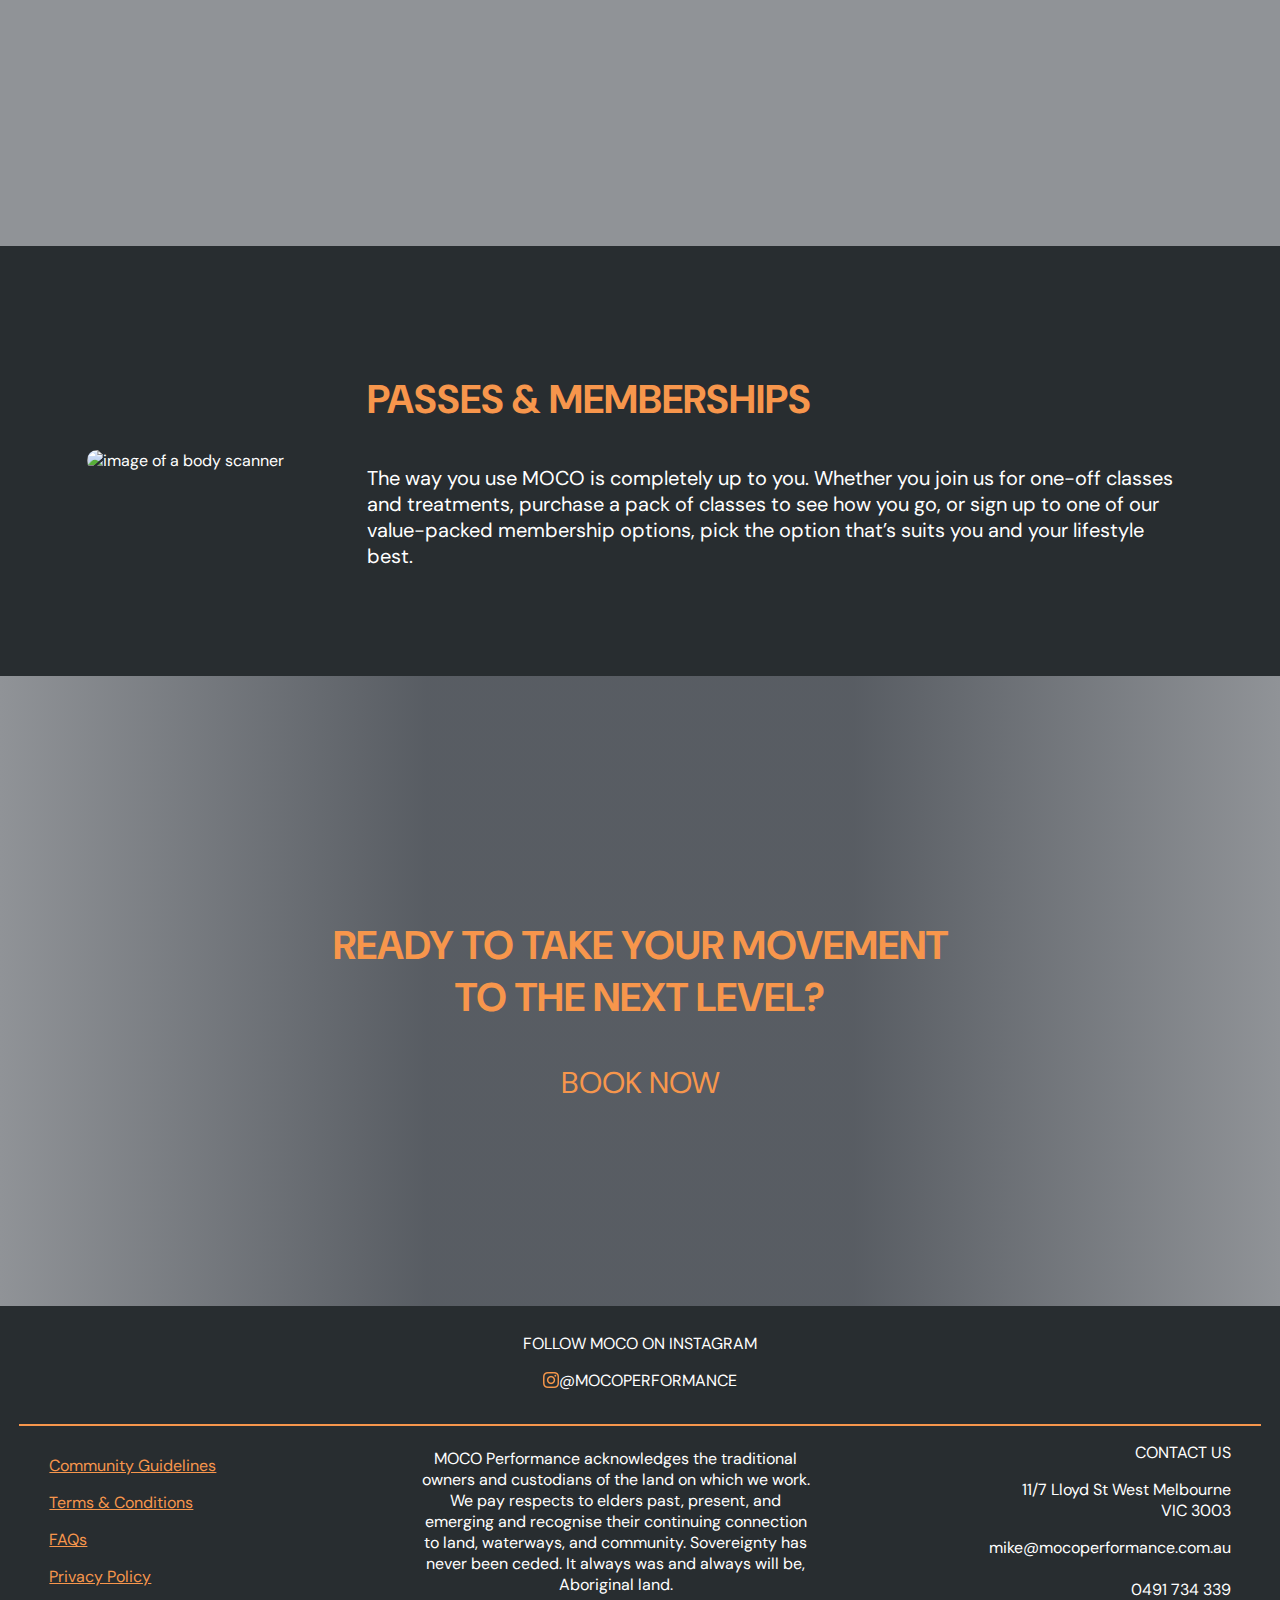
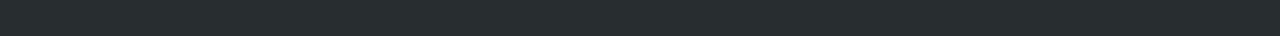
==== commit 5910312f: "start dumbbell section" ====
--- a/about.html
+++ b/about.html
@@ -69,7 +69,7 @@
     </section>
     
     <section class="sect-experience">
-        <p class="heading-30">WITH OVER 20 YEARS IN THE FITNESS AND HEALTH INDUSTRIES, WHEN IT COMES TO EXERCISE AND MOVEMENT, WE’VE SEEN IT ALL.</p>
+        <p class="experience-heading">WITH OVER 20 YEARS IN THE FITNESS AND HEALTH INDUSTRIES, WHEN IT COMES TO EXERCISE AND MOVEMENT, WE’VE SEEN IT ALL.</p>
         <p >
             We’ve watched fitness trends come and go. We’ve seen monumental developments in health sciences. We’ve set and achieved our own fitness goals and helped countless clients smash theirs too. <br><br>
             
@@ -78,51 +78,7 @@
             Tired of a ‘one-size-fits-all’ approach, we set out to create a truly holistic movement and wellness space to help each and every member of our community maximise their results and achieve their goals, regardless of their level of fitness, their motivation and their schedules.<br>
         </p>
     </section>
-    
-    <section class="sect-parallax-vision">
-        <div class="dark-overlay"></div>
-    </section>
-    
-    <section class="sect-services">
-        <p class="heading-40">MOCO FACILITIES & SERVICES</p>
-        <div class="service-nav">
-            <div class="service-wrap">
-                <div class="service-item">
-                    <img class="service-img" src="https://images.squarespace-cdn.com/content/v1/61b03875d5378849d90c7332/1648623281390-ZQQKNB476Q2CL7WHWTT3/Kensington+Movement+Collective+Performance+MOCO+Gym+Ski+Ergs.jpg?format=500w" alt="photo of the studio">
-                    <p>Group Training Studio</p>
-                    <a class="btn" href="gym.html" target="_self" title="Link to Gym page">FIND OUT MORE</a>
-                </div>
-            </div>
-            <div class="service-wrap">
-                <div class="service-item">
-                    <img class="service-img" src="https://images.squarespace-cdn.com/content/v1/61b03875d5378849d90c7332/1648682476671-A8H9YG5NN1A4N6Q2UK61/Kensington+Movement+Collective+Performance+MOCO+The+Osteo+Joint+Treatment+Room+3.png?format=500w" alt="photo of a treatment table">
-                    <p>Osteopathy Clinic</p>
-                    <a class="btn" href="ostepathy.html" target="_self" title="Link to Osteopathy page">FIND OUT MORE</a>
-                </div>
-            </div>
-            <div class="service-wrap">
-                <div class="service-item">
-                    <img class="service-img" src="https://images.squarespace-cdn.com/content/v1/61b03875d5378849d90c7332/1648443308978-BR6OY1J6V7SOPJQASPHS/Kensington+Movement+Collective+Performance+MOCO+Gym+Strength+Session+Coaching.png?format=500w" alt="photo of coach watching a women's back squat technique">
-                    <p>1-on-1 Personal Training</p>
-                    <a class="btn" href="contact-us.html" target="_self" title="Link to Contact page">CONTACT US</a>
-                    
-                </div>
-            </div>
-            <div class="service-wrap">
-                <div class="service-item">
-                    <img class="service-img" src="https://images.squarespace-cdn.com/content/v1/61b03875d5378849d90c7332/826630c1-a42e-47b0-a095-ee6feaec7abe/Yoga+1.png?format=500w" alt="a person doing pilates">
-                    <p>Wellness Space - Coming Soon</p>
-                </div>
-            </div>
-            <div class="service-wrap">
-                <div class="service-item">
-                    <img class="service-img" src="https://images.squarespace-cdn.com/content/v1/61b03875d5378849d90c7332/1648682617407-YB5N1HUBDLHVLTSRJOWM/Kensington+Movement+Collective+Performance+MOCO+Body+Composition+Scanner.png?format=500w" alt="image of a body scanner">
-                    <p>Body Composition Scanner</p>
-                </div>
-            </div>
-        </div>
-    </section>
-    
+         
     <div class="sect-parallax-passes">
         <div class="dark-overlay"></div>
     </div>
--- a/css/styles.css
+++ b/css/styles.css
@@ -191,14 +191,6 @@
     font-weight: 700;
 }
 
-.heading-30 {
-    color: #f7964c;
-    font-size: 30px;
-    font-weight: 700;
-    text-align: left;
-}
-
-
 /* Home Page */
 /* Studio Parallax Styles */
 .sect-parallax-studio {
@@ -410,6 +402,17 @@
     padding-right: 2%;
     font-size: 20px;
     text-align: justify;
+}
+
+.sect-experience p {
+    margin: 3%;
+}
+
+.experience-heading {
+    color: #f7964c;
+    font-size: 25px;
+    font-weight: 700;
+    text-align: left;
 }
 
 /* Media Queries */
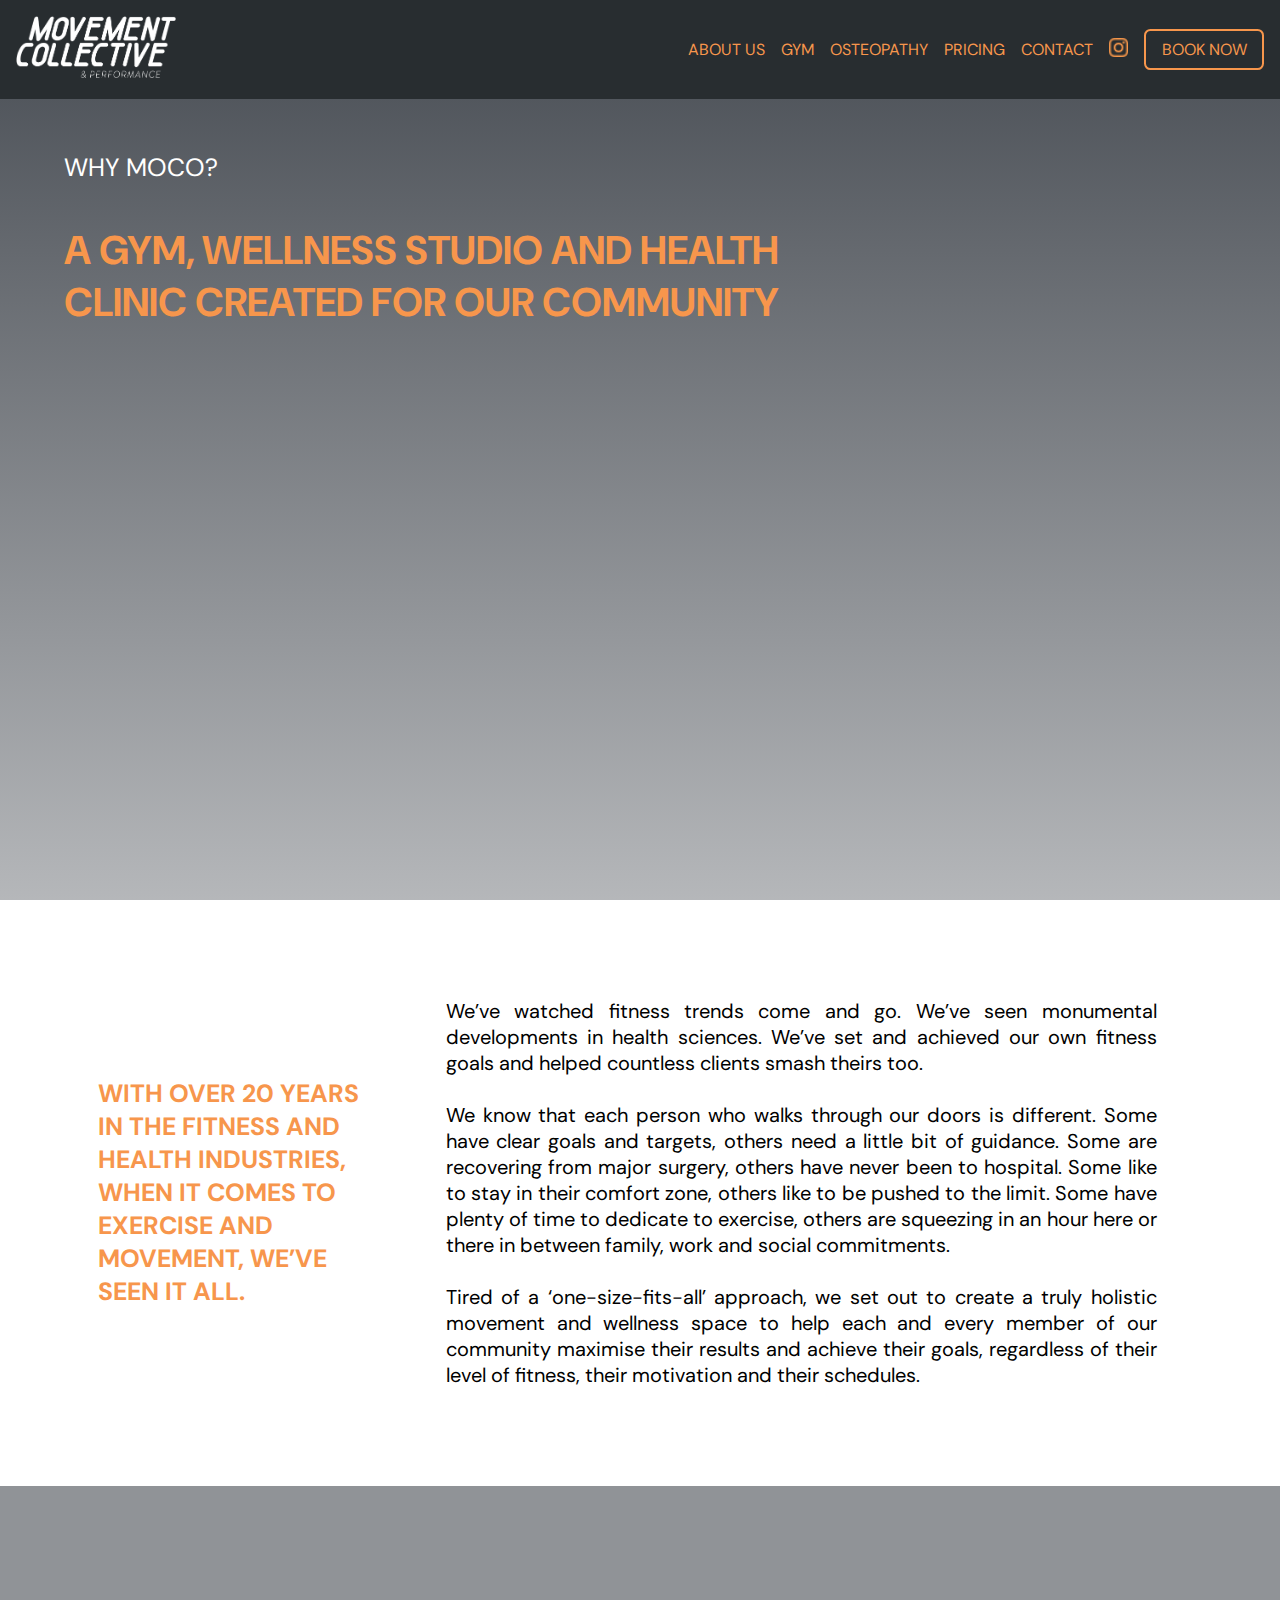
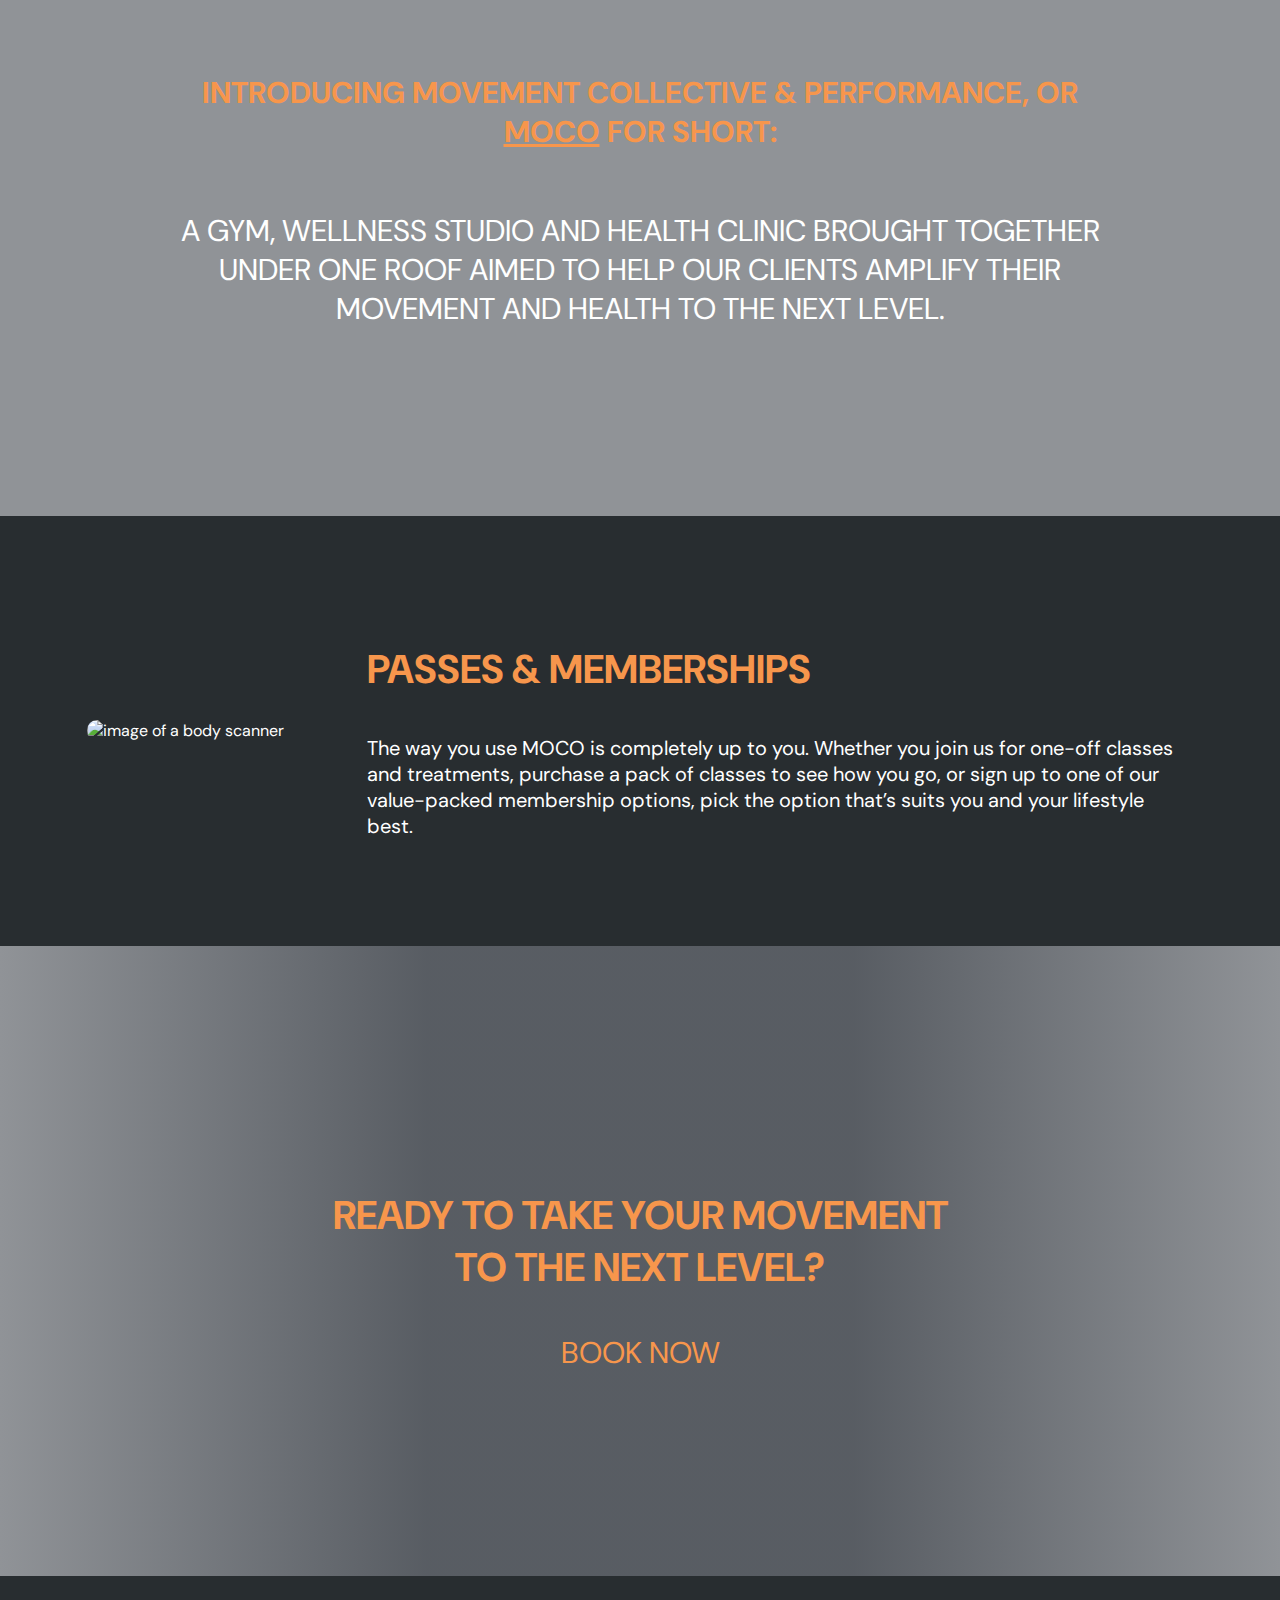
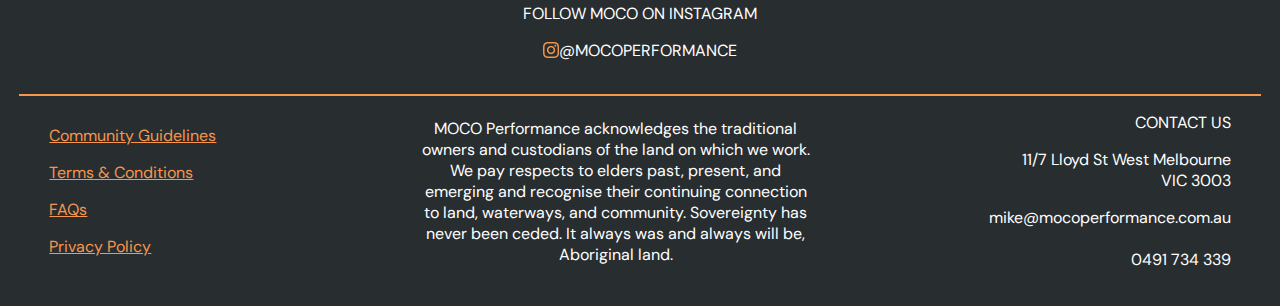
==== commit b32bdb08: "finish dumbbell section" ====
--- a/about.html
+++ b/about.html
@@ -59,7 +59,7 @@
         </div>
     </header>
     
-    <section class="sect-parallax-whyMoco">
+    <section class="whyMoco-parallax">
         <div class="whyMoco-dark-overlay whyMoco-wrap">
             <div class="whyMoco-text-wrap">
                 <p class="whyMoco-text">WHY MOCO?</p>
@@ -68,7 +68,7 @@
         </div>
     </section>
     
-    <section class="sect-experience">
+    <section class="experience-sect">
         <p class="experience-heading">WITH OVER 20 YEARS IN THE FITNESS AND HEALTH INDUSTRIES, WHEN IT COMES TO EXERCISE AND MOVEMENT, WE’VE SEEN IT ALL.</p>
         <p >
             We’ve watched fitness trends come and go. We’ve seen monumental developments in health sciences. We’ve set and achieved our own fitness goals and helped countless clients smash theirs too. <br><br>
@@ -79,8 +79,13 @@
         </p>
     </section>
          
-    <div class="sect-parallax-passes">
-        <div class="dark-overlay"></div>
+    <div class="dumbbell-parallax">
+        <div class="dark-overlay dumbbell-wrap">
+            <div class="dumbbell-text-wrap">
+                <p class="heading-30">INTRODUCING MOVEMENT COLLECTIVE & PERFORMANCE, OR <span class="underline">MOCO</span> FOR SHORT:</p>
+                <p class="heading-30-white">A GYM, WELLNESS STUDIO AND HEALTH CLINIC BROUGHT TOGETHER UNDER ONE ROOF AIMED TO HELP OUR CLIENTS AMPLIFY THEIR MOVEMENT AND HEALTH TO THE NEXT LEVEL.</p>
+            </div>
+        </div>
     </div>
     
     <section class="passes-wrap">
@@ -93,7 +98,7 @@
         </div>
     </section>
     
-    <section class="sect-parallax-plates">
+    <section class="plates-parallax">
         <div class="plates-dark-overlay">
             <div class="plates-text-wrap">
                 <p class="heading-40">READY TO TAKE YOUR MOVEMENT <br> TO THE NEXT LEVEL?</p>
--- a/css/styles.css
+++ b/css/styles.css
@@ -191,9 +191,29 @@
     font-weight: 700;
 }
 
+.heading-40-white {
+    color: white;
+    font-size: 40px;
+}
+
+.heading-30 {
+    color: #f7964c;
+    font-size: 30px;
+    font-weight: 700;
+}
+
+.heading-30-white {
+    color: white;
+    font-size: 30px;
+}
+
+.underline {
+    text-decoration: underline;
+}
+
 /* Home Page */
 /* Studio Parallax Styles */
-.sect-parallax-studio {
+.studio-parallax {
     background-image: url(https://images.squarespace-cdn.com/content/v1/61b03875d5378849d90c7332/1648683366972-E9VYTG82MJH2KVWFDN80/Kensington+Movement+Collective+Performance+MOCO+Gym+Floor.png?format=original);
     height: 100%;
     background-attachment: fixed;
@@ -229,7 +249,7 @@
 }
 
 /* The MOCO Vision Styles */
-.sect-vision {
+.vision-sect {
     display: flex;
     align-items: center;
 
@@ -242,13 +262,13 @@
     text-align: center;
 }
 
-.img-vision {
+.vision-img {
     width: 60%;
     object-fit: cover;
     border-radius: 10px;
 }
 
-.sect-parallax-vision {
+.vision-parallax {
     display: none;
 }
 
@@ -260,7 +280,7 @@
 }
 
 /* Moco Facilities & Services */
-.sect-services {
+.services-sect {
     padding: 5%;
     text-align: center;
     background-color: rgb(240, 240, 240);
@@ -290,7 +310,7 @@
     border-radius: 10px;
 }
 
-.sect-parallax-passes {
+.passes-parallax {
     background-image: url(https://images.squarespace-cdn.com/content/v1/61b03875d5378849d90c7332/34c66473-307b-4d40-ba98-fd175adb0534/Kensington+Movement+Collective+Performance+MOCO+Gym+Strength+Session+Chest+Press.png?format=750w);
     height: 40%;
     background-attachment: fixed;
@@ -323,7 +343,7 @@
 }
 
 /* Plate Parallax Styles */
-.sect-parallax-plates {
+.plates-parallax {
     background-image: url(https://images.squarespace-cdn.com/content/v1/61b03875d5378849d90c7332/562c977b-75c3-485c-b606-916b11be7984/Kensington+Movement+Collective+Performance+MOCO+Gym+Weight+Plates.png?format=1500w);
     height: 70%;
     background-attachment: fixed;
@@ -358,7 +378,7 @@
 
 /* About Page */
 /* Why Moco Section */
-.sect-parallax-whyMoco {
+.whyMoco-parallax {
     background-image: url(https://images.squarespace-cdn.com/content/v1/61b03875d5378849d90c7332/1a069486-9b35-497a-834f-8a6320445026/Kensington+Movement+Collective+Performance+MOCO+Gym+Core+Session+Coaching.png?format=original);
     height: 100%;
     background-attachment: fixed;
@@ -394,7 +414,7 @@
 }
 
 /* Experience biography */
-.sect-experience {
+.experience-sect {
     display: flex;
     align-items: center;
 
@@ -404,7 +424,7 @@
     text-align: justify;
 }
 
-.sect-experience p {
+.experience-sect p {
     margin: 3%;
 }
 
@@ -415,6 +435,31 @@
     text-align: left;
 }
 
+/* Dumbbell Section */
+.dumbbell-parallax {
+    background-image: url(https://images.squarespace-cdn.com/content/v1/61b03875d5378849d90c7332/f2d7686c-1f8e-4649-98d2-23195ad89477/Kensington+Movement+Collective+Performance+MOCO+Gym+Dumbbells.png?format=original);
+    height: 70%;
+    background-attachment: fixed;
+    background-position: center;
+    background-repeat: no-repeat;
+    background-size: cover;
+}
+
+.dumbbell-wrap {
+    display: flex;
+    justify-content: center;
+}
+
+.dumbbell-text-wrap {
+    text-align: center;
+
+    height: 100%;
+    width: 75%;
+
+    display: flex;
+    flex-direction: column;
+    justify-content: center;
+}
 /* Media Queries */
 /* 1024px */
 @media screen and (max-width: 64em) {
@@ -423,18 +468,18 @@
         margin: 1rem;
     }
 
-    .sect-vision {
+    .vision-sect {
         display: flex;
         flex-direction: column;
         align-items: center;
         margin: 5%;
     }
 
-    .img-vision {
+    .vision-img {
         display: none;
     }
 
-    .sect-parallax-vision {
+    .vision-parallax {
         display: block;
         background-image: url(https://images.squarespace-cdn.com/content/v1/61b03875d5378849d90c7332/d59abb96-ba2d-4fd3-be94-5160a44be95f/Kensington+Movement+Collective+Performance+MOCO+Gym+Cardio+Session+Rowers.png?format=750w);
         height: 50%;
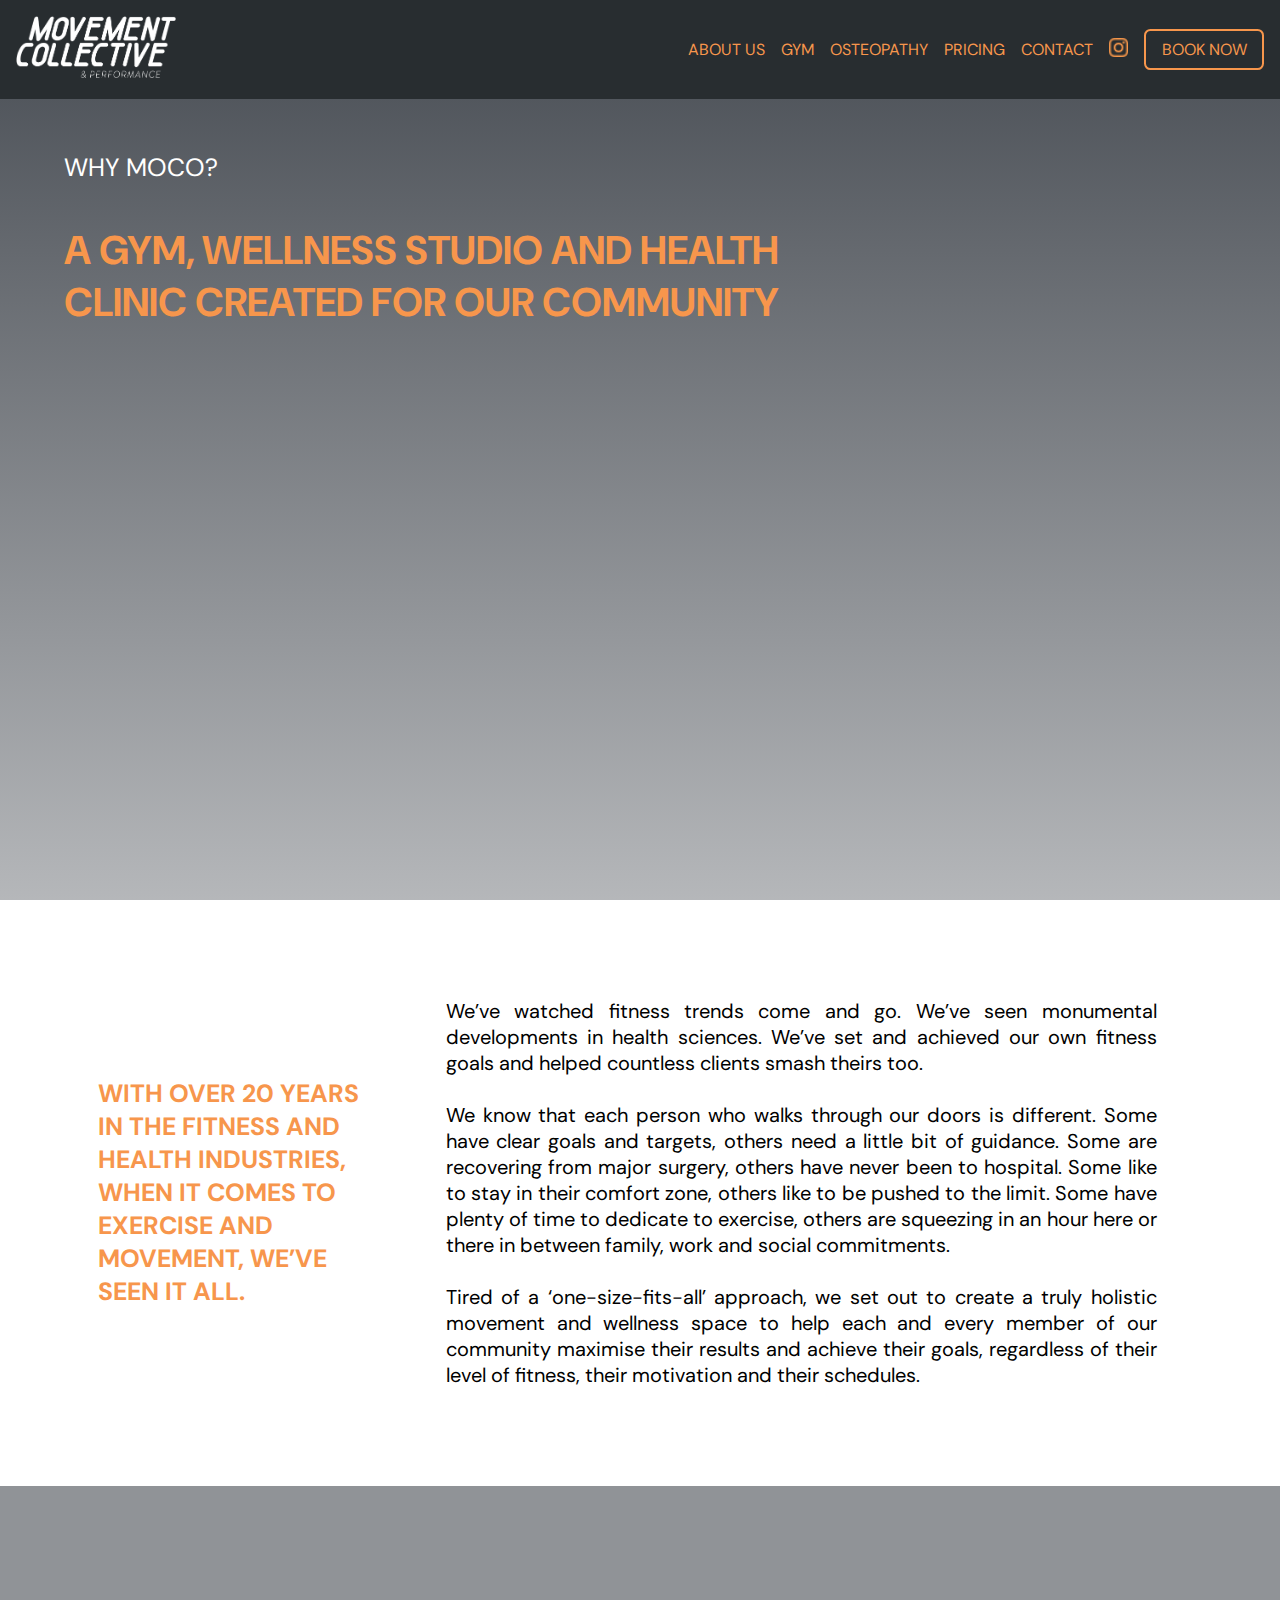
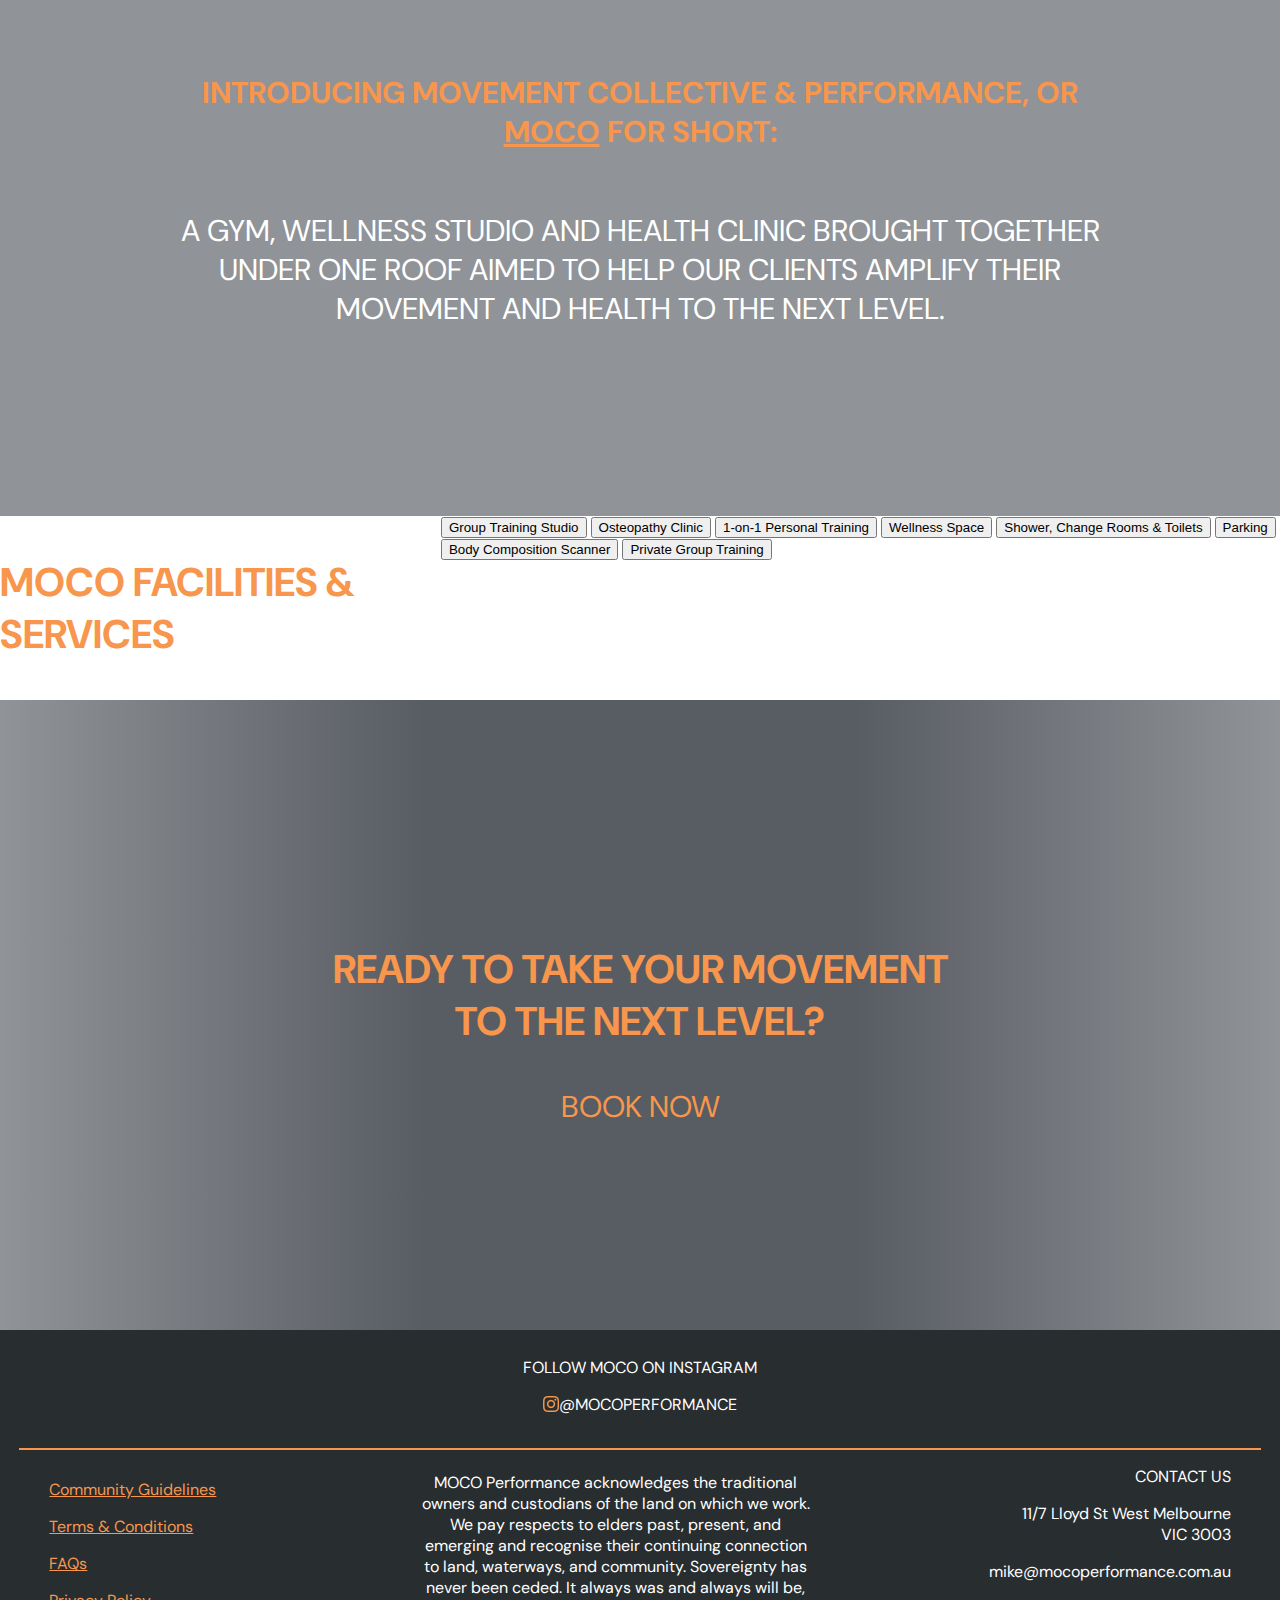
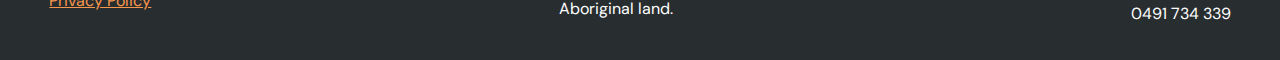
==== commit e9f15c27: "add toggle function to Facilities & Services Sect" ====
--- a/about.html
+++ b/about.html
@@ -78,7 +78,7 @@
             Tired of a ‘one-size-fits-all’ approach, we set out to create a truly holistic movement and wellness space to help each and every member of our community maximise their results and achieve their goals, regardless of their level of fitness, their motivation and their schedules.<br>
         </p>
     </section>
-         
+    
     <div class="dumbbell-parallax">
         <div class="dark-overlay dumbbell-wrap">
             <div class="dumbbell-text-wrap">
@@ -88,12 +88,45 @@
         </div>
     </div>
     
-    <section class="passes-wrap">
-        <img class="passes-img" src="https://images.squarespace-cdn.com/content/v1/61b03875d5378849d90c7332/1648446232522-25EUTS3PPRAHL1TQHULI/Kensington+Movement+Collective+Performance+MOCO+Gym+Strength+Session+Split+Squats.png?format=750w" alt="image of a body scanner">
-        <div class="passes-text">
-            <p class="heading-40">PASSES & MEMBERSHIPS</p>
-            <p>
-                The way you use MOCO is completely up to you. Whether you join us for one-off classes and treatments, purchase a pack of classes to see how you go, or sign up to one of our value-packed membership options, pick the option that’s suits you and your lifestyle best.
+    <section class="service-details-sect">
+        <p class="heading-40">MOCO FACILITIES & SERVICES</p>
+        <div class="services-accordion">
+            <button onclick="toggleDetail('.group-text')">Group Training Studio</button>
+            <p class="group-text">
+                Our gym is decked out with a range of cardio and strength equipment to help us create a range of different workouts.
+            </p>
+            <button onclick="toggleDetail('.osteo-text')">Osteopathy Clinic</button>
+            <p class="osteo-text">
+                Got a niggle or injury? Book an appointment with one of our on-site osteopaths.
+            </p>
+            <button onclick="toggleDetail('.pt-text')">1-on-1 Personal Training</button>
+            <p class="pt-text">
+                Need some extra attention? Our experienced trainers can be booked for one-on-one sessions. We offer 30min, 45min and 60minute private sessions throughout the week. <br><br>
+            
+                All of our private training sessions are personalized and delivered inline with your goals. Whether you’re returning from a long break, need extra guidance to navigate through a injury or just want that extra motivation - we’re here to help contact us to find out more.
+            </p>
+            <button onclick="toggleDetail('.wellness-text')">Wellness Space</button>
+            <p class="wellness-text">
+                Complement your group training sessions with a Pilates class in our Wellness Studio. Opening April 2022.
+            </p>
+            <button onclick="toggleDetail('.amenities-text')">Shower, Change Rooms & Toilets</button>
+            <p class="amenities-text">
+                If you’re coming in for a workout just before or immediately after work, there’s plenty of space to get changed before or after our classes.
+            </p>
+            <button onclick="toggleDetail('.parking-text')">Parking</button>
+            <p class="parking-text">
+                Park along Lloyd or Radcliffe Streets - both sides have a pedestrian gate you can use to access the complex. We'll text you the code when you sign up.
+            </p>
+            <button onclick="toggleDetail('.scan-text')">Body Composition Scanner</button>
+            <p class="scan-text">
+                Our state-of-the-art Evolt 360 body composition scanner can provide you with insights and information about your body, including muscle mass, fat mass and water and mineral composition as well as recommended nutritional profile (calories and macros) to help you achieve your goals. <br><br>
+            
+                Talk to one of our trainers about how to book a scan which includes a 10 minute consult to go through and interpret your results
+            </p>
+            <button onclick="toggleDetail('.private-group-text')">Private Group Training</button>
+            <p class="private-group-text">
+                Part of a sports club and want to elevate your team’s fitness? Or do you have a group of workers or friends who’d you’d like to train with privately? <br><br>
+                We offer private group training sessions outside of timetabled class times. You’ll not only get to train in our state of the art facility, your session will be run and tailored by one of highly experienced coaches. So whether it’s to get match-fit or simply stay-fit, we’ll be able to cater to your MOVEMENT.
             </p>
         </div>
     </section>
--- a/css/styles.css
+++ b/css/styles.css
@@ -460,6 +460,20 @@
     flex-direction: column;
     justify-content: center;
 }
+
+/* Moco Facilities & Services Details */
+.service-details-sect {
+    display: flex;    
+}
+
+.services-accordion {
+    width: 80%;
+}
+
+.group-text, .osteo-text, .pt-text, .wellness-text, .amenities-text, .parking-text, .scan-text, .private-group-text {
+    display: none;
+}
+
 /* Media Queries */
 /* 1024px */
 @media screen and (max-width: 64em) {
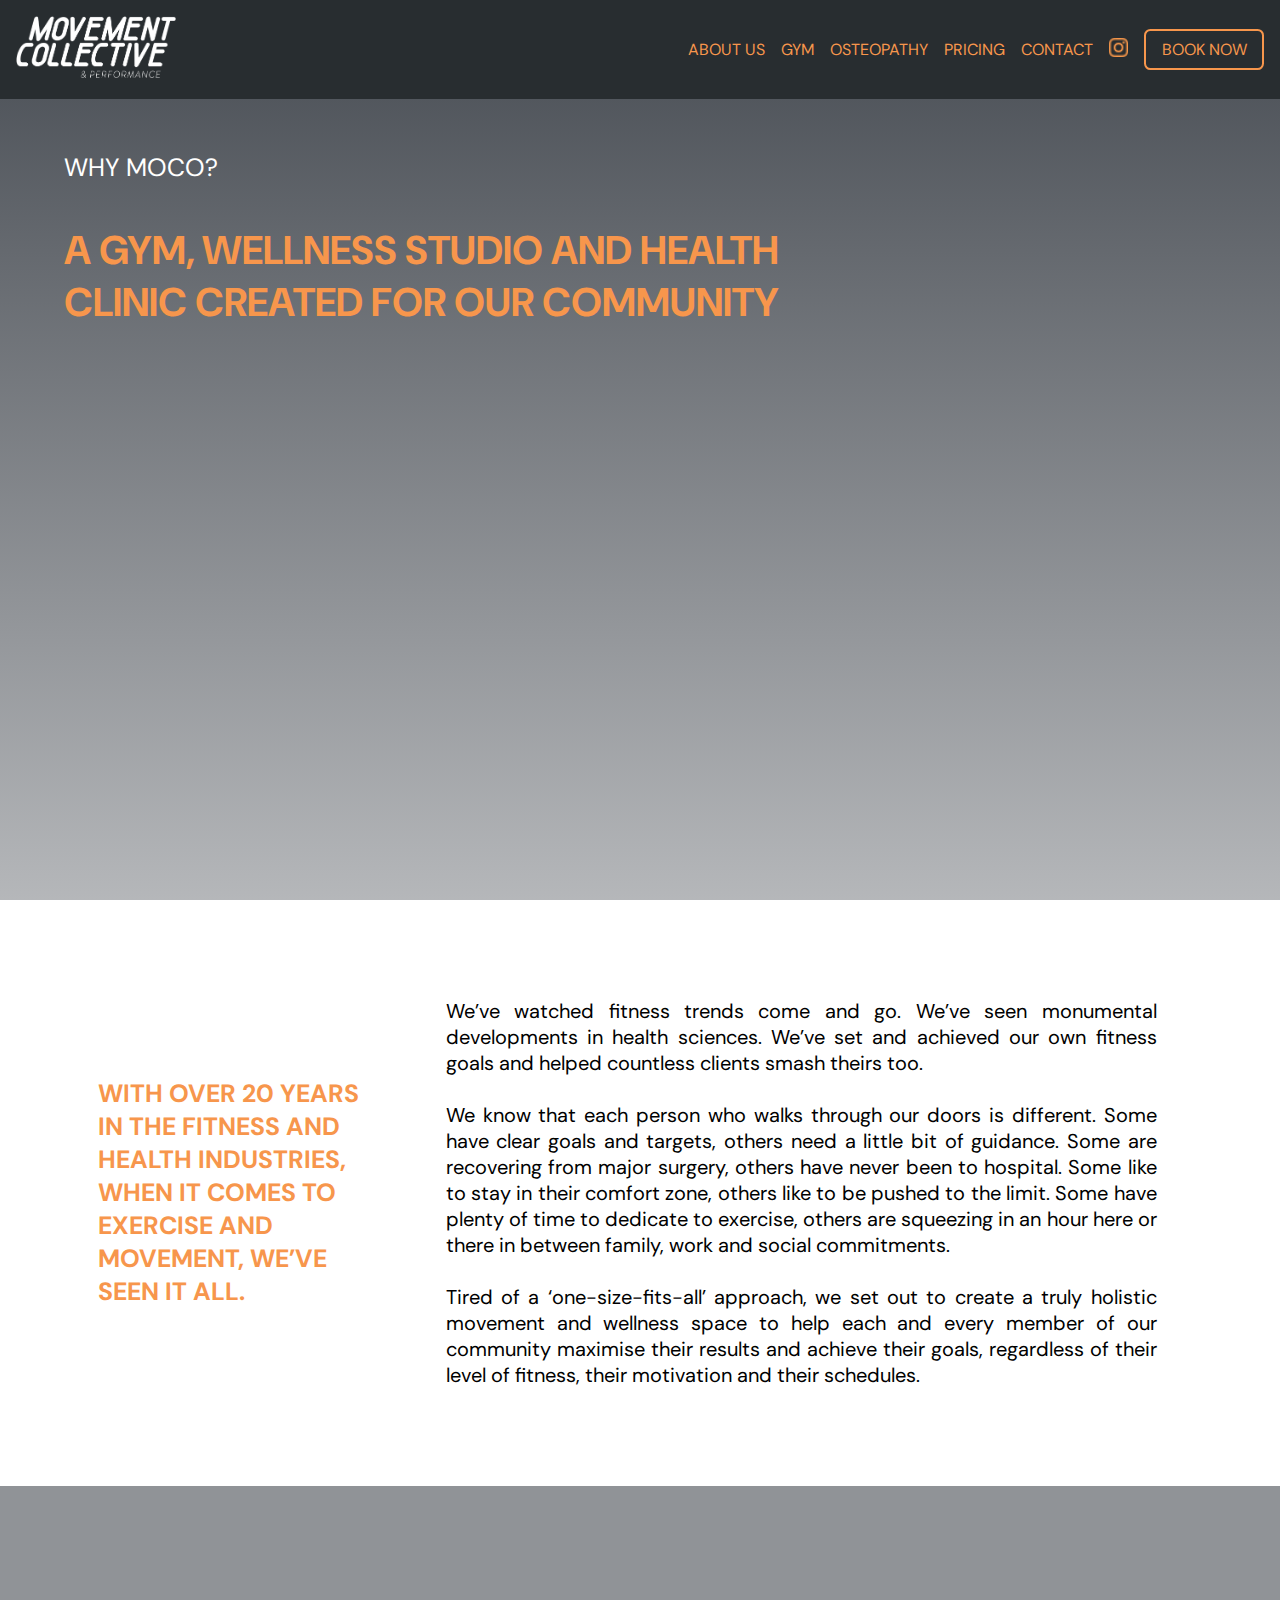
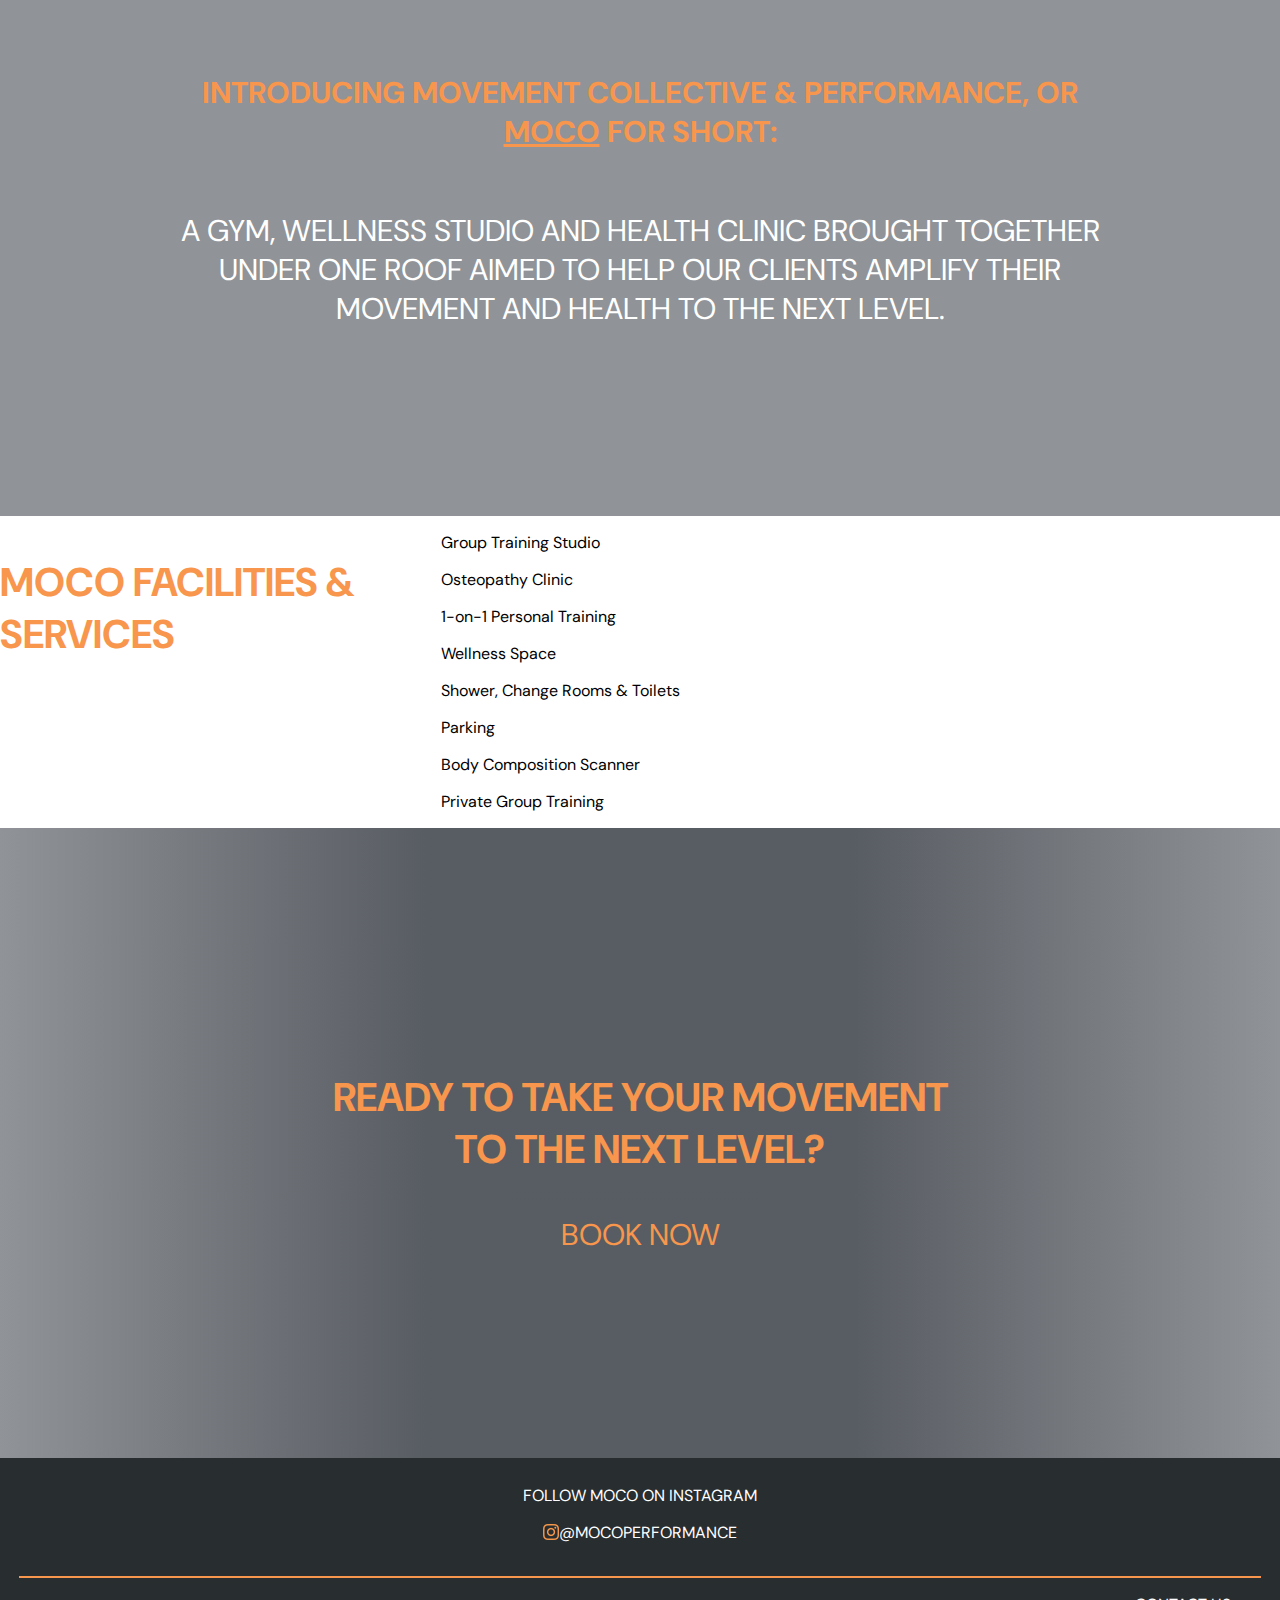
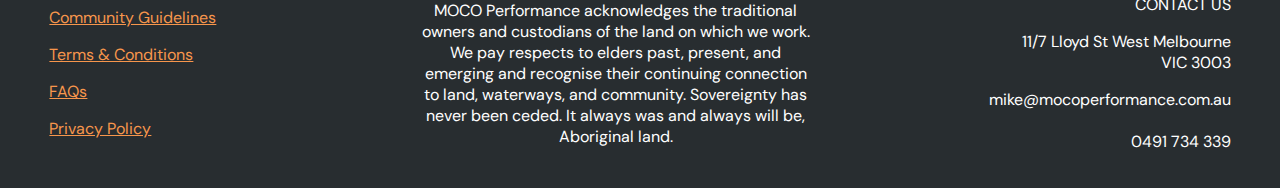
==== commit 5fa0ddb1: "change button to p element" ====
--- a/about.html
+++ b/about.html
@@ -91,39 +91,39 @@
     <section class="service-details-sect">
         <p class="heading-40">MOCO FACILITIES & SERVICES</p>
         <div class="services-accordion">
-            <button onclick="toggleDetail('.group-text')">Group Training Studio</button>
+            <p onclick="toggleDetail('.group-text')">Group Training Studio</p>
             <p class="group-text">
                 Our gym is decked out with a range of cardio and strength equipment to help us create a range of different workouts.
             </p>
-            <button onclick="toggleDetail('.osteo-text')">Osteopathy Clinic</button>
+            <p onclick="toggleDetail('.osteo-text')">Osteopathy Clinic</p>
             <p class="osteo-text">
                 Got a niggle or injury? Book an appointment with one of our on-site osteopaths.
             </p>
-            <button onclick="toggleDetail('.pt-text')">1-on-1 Personal Training</button>
+            <p onclick="toggleDetail('.pt-text')">1-on-1 Personal Training</p>
             <p class="pt-text">
                 Need some extra attention? Our experienced trainers can be booked for one-on-one sessions. We offer 30min, 45min and 60minute private sessions throughout the week. <br><br>
             
                 All of our private training sessions are personalized and delivered inline with your goals. Whether you’re returning from a long break, need extra guidance to navigate through a injury or just want that extra motivation - we’re here to help contact us to find out more.
             </p>
-            <button onclick="toggleDetail('.wellness-text')">Wellness Space</button>
+            <p onclick="toggleDetail('.wellness-text')">Wellness Space</p>
             <p class="wellness-text">
                 Complement your group training sessions with a Pilates class in our Wellness Studio. Opening April 2022.
             </p>
-            <button onclick="toggleDetail('.amenities-text')">Shower, Change Rooms & Toilets</button>
+            <p onclick="toggleDetail('.amenities-text')">Shower, Change Rooms & Toilets</p>
             <p class="amenities-text">
                 If you’re coming in for a workout just before or immediately after work, there’s plenty of space to get changed before or after our classes.
             </p>
-            <button onclick="toggleDetail('.parking-text')">Parking</button>
+            <p onclick="toggleDetail('.parking-text')">Parking</p>
             <p class="parking-text">
                 Park along Lloyd or Radcliffe Streets - both sides have a pedestrian gate you can use to access the complex. We'll text you the code when you sign up.
             </p>
-            <button onclick="toggleDetail('.scan-text')">Body Composition Scanner</button>
+            <p onclick="toggleDetail('.scan-text')">Body Composition Scanner</p>
             <p class="scan-text">
                 Our state-of-the-art Evolt 360 body composition scanner can provide you with insights and information about your body, including muscle mass, fat mass and water and mineral composition as well as recommended nutritional profile (calories and macros) to help you achieve your goals. <br><br>
             
                 Talk to one of our trainers about how to book a scan which includes a 10 minute consult to go through and interpret your results
             </p>
-            <button onclick="toggleDetail('.private-group-text')">Private Group Training</button>
+            <p onclick="toggleDetail('.private-group-text')">Private Group Training</p>
             <p class="private-group-text">
                 Part of a sports club and want to elevate your team’s fitness? Or do you have a group of workers or friends who’d you’d like to train with privately? <br><br>
                 We offer private group training sessions outside of timetabled class times. You’ll not only get to train in our state of the art facility, your session will be run and tailored by one of highly experienced coaches. So whether it’s to get match-fit or simply stay-fit, we’ll be able to cater to your MOVEMENT.
--- a/css/styles.css
+++ b/css/styles.css
@@ -463,7 +463,8 @@
 
 /* Moco Facilities & Services Details */
 .service-details-sect {
-    display: flex;    
+    display: flex;
+        
 }
 
 .services-accordion {
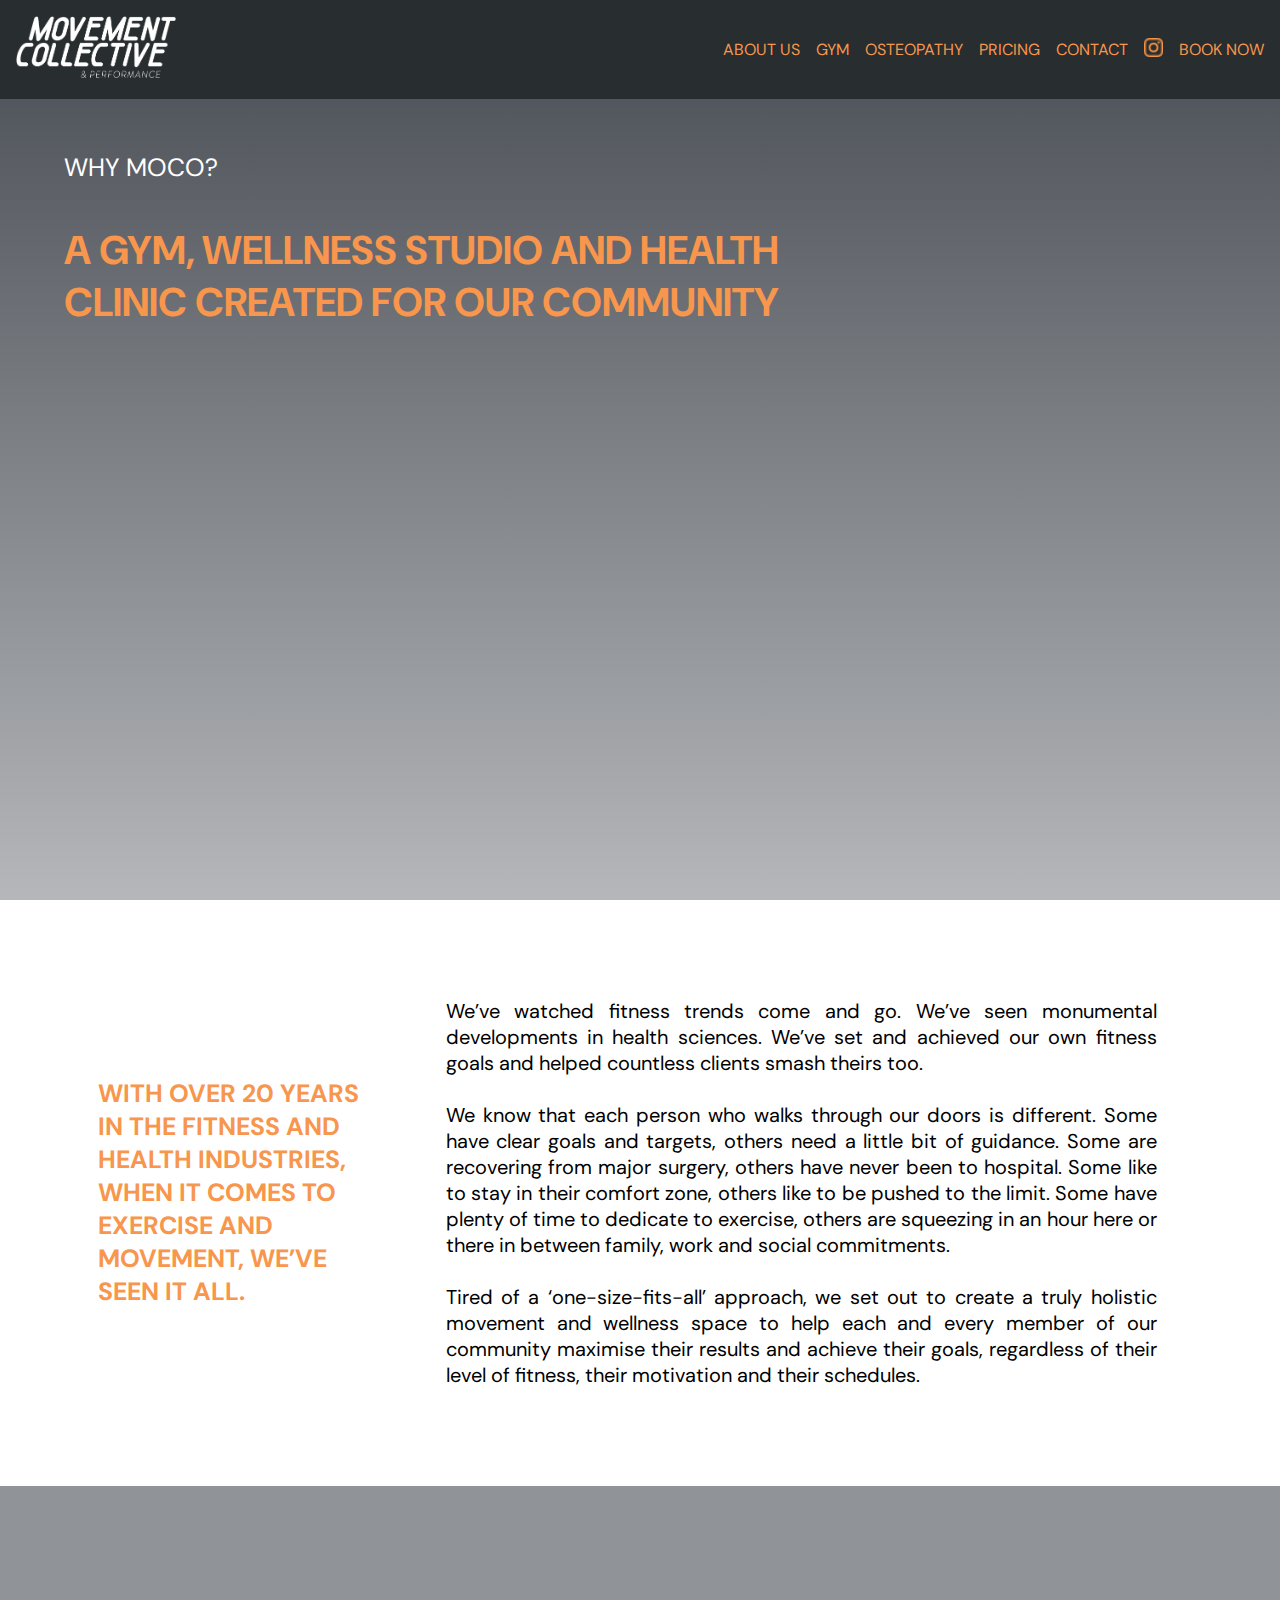
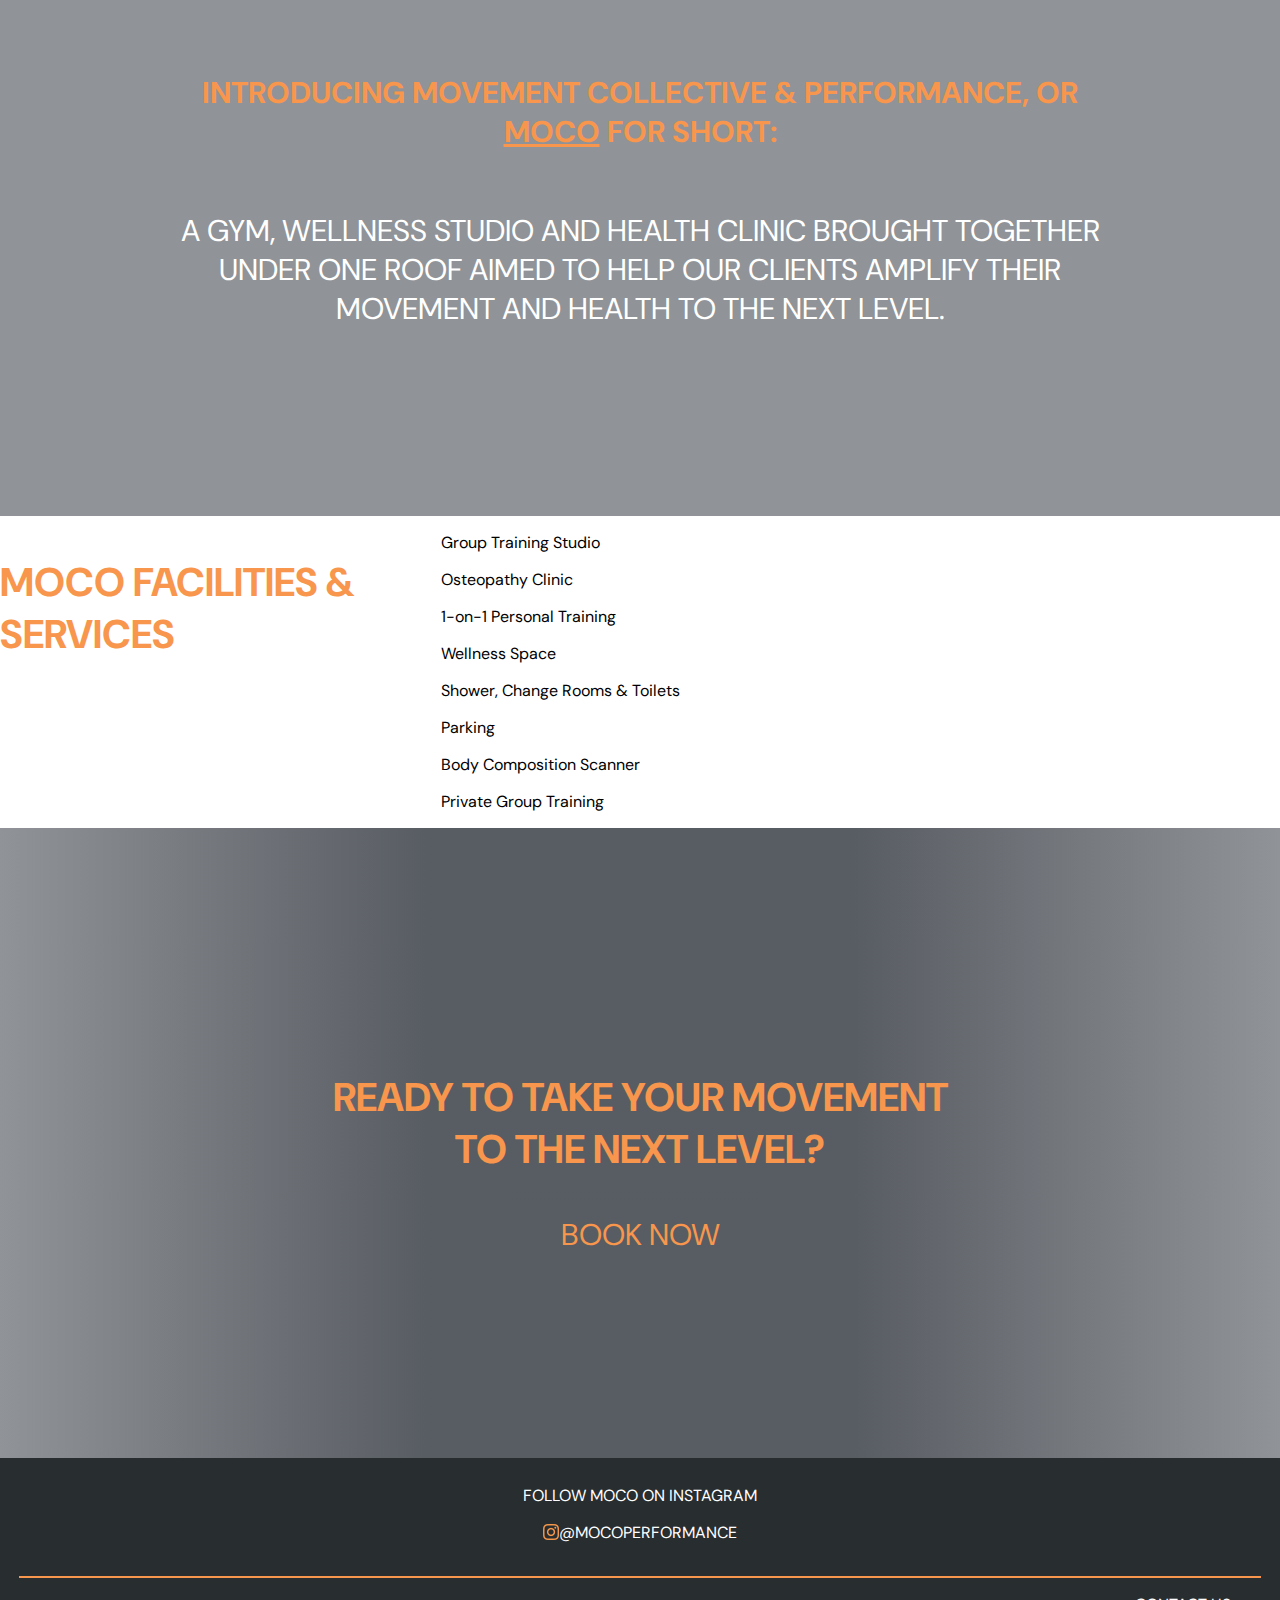
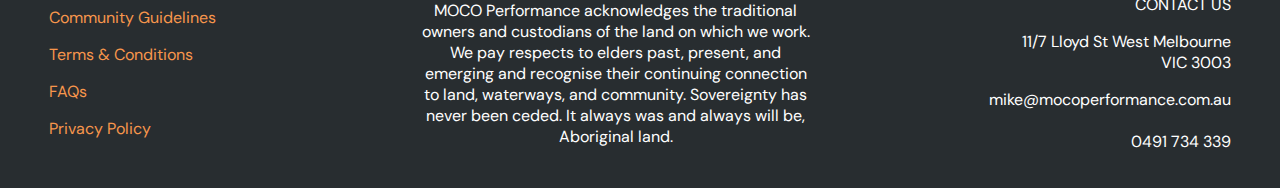
==== commit aefe4d3f: "remove missing .html pages" ====
--- a/about.html
+++ b/about.html
@@ -1,169 +1,329 @@
 <!DOCTYPE html>
 <html lang="en">
-<head>
-    <meta charset="UTF-8">
-    <meta http-equiv="X-UA-Compatible" content="IE=edge">
-    <meta name="viewport" content="width=device-width, initial-scale=1.0">
-    <link rel="stylesheet" href="/css/styles.css">
-    <link href="https://fonts.googleapis.com/css2?family=DM+Sans:ital,wght@0,400;0,500;0,700;1,400;1,500;1,700&display=swap" rel="stylesheet">
-    <link rel="stylesheet" href="https://cdnjs.cloudflare.com/ajax/libs/font-awesome/4.7.0/css/font-awesome.min.css">
+  <head>
+    <meta charset="UTF-8" />
+    <meta http-equiv="X-UA-Compatible" content="IE=edge" />
+    <meta name="viewport" content="width=device-width, initial-scale=1.0" />
+    <link rel="stylesheet" href="/css/styles.css" />
+    <link
+      href="https://fonts.googleapis.com/css2?family=DM+Sans:ital,wght@0,400;0,500;0,700;1,400;1,500;1,700&display=swap"
+      rel="stylesheet"
+    />
+    <link
+      rel="stylesheet"
+      href="https://cdnjs.cloudflare.com/ajax/libs/font-awesome/4.7.0/css/font-awesome.min.css"
+    />
     <title>MOCO | Movement Collective & Performance</title>
-    <link rel="shortcut icon" type="image/x-icon" href="https://images.squarespace-cdn.com/content/v1/61b03875d5378849d90c7332/2842b28c-d576-4eca-a667-fec220e4d0b4/favicon.ico?format=100w">
-</head>
-<body>
+    <link
+      rel="shortcut icon"
+      type="image/x-icon"
+      href="https://images.squarespace-cdn.com/content/v1/61b03875d5378849d90c7332/2842b28c-d576-4eca-a667-fec220e4d0b4/favicon.ico?format=100w"
+    />
+  </head>
+  <body>
     <header>
-        <div class="header">
-            <a href="index.html" target="_self" title="Link to Homepage"><img class="moco-logo" src="/img/moco-logo-white.png" alt="Movement Collective & Performance Logo"></a>
-            <nav class="header-nav">
-                <div class="dropdown nav-item">
-                    <a class="drop-header">
-                        ABOUT US
-                    </a>
-                    <div class="dropdown-content">
-                        <a href="about.html" target="_self" title="Link to About page">Why MOCO?</a>
-                        <a href="team.html" target="_self" title="Link to About page">The Team</a>
-                    </div>
-                </div>
-                <a class="nav-item" href="gym.html" target="_self" title="Link to Gym page">GYM</a>
-                <div class="dropdown nav-item">
-                    <a class="drop-header">
-                        OSTEOPATHY
-                    </a>
-                    <div class="dropdown-content">
-                        <a href="osteopathy.html" target="_self" title="Link to About page">The Osteo Joint</a>
-                        <a href="osteopaths.html" target="_self" title="Link to About page">Osteopaths</a>
-                    </div>
-                </div>
-                <a class="nav-item" href="pricing.html" target="_self" title="Link to Pricing page">PRICING</a>
-                <a class="nav-item" href="contact.html" target="_self" title="Link to Contact page">CONTACT</a>
-                <!-- <a href="https://www.flaticon.com/free-icons/instagram" title="instagram icons">Instagram icons created by Freepik - Flaticon</a> -->
-                <a class="nav-item" href="https://www.instagram.com/mocoperformance/" target="_blank" title="Link to MOCO's Instagram"><img class="insta-logo" src="/img/instagram.png" alt="Instagram Logo"></a>
-                <a class="nav-btn nav-item" href="book.html" target="_self" title="Link to About page">BOOK NOW</a>
-            </nav>
-        </div>
-        <div class="header-mobile">
-            <img class="moco-logo" src="/img/moco-logo-white.png" alt="Movement Collective & Performance Logo" onclick="toggleMenu()">
-            <nav class="mobile-nav">
-                <a class="nav-item" href="index.html" target="_self" title="Link to Homepage">HOME</a>                
+      <div class="header">
+        <a href="index.html" target="_self" title="Link to Homepage"
+          ><img
+            class="moco-logo"
+            src="/img/moco-logo-white.png"
+            alt="Movement Collective & Performance Logo"
+        /></a>
+        <nav class="header-nav">
+          <div class="dropdown nav-item">
+            <a class="drop-header"> ABOUT US </a>
+            <div class="dropdown-content">
+              <!-- <a href="about.html" target="_self" title="Link to About page">Why MOCO?</a> -->
+              <!-- <a href="team.html" target="_self" title="Link to About page">The Team</a> -->
+              <a>Why MOCO?</a>
+              <a>The Team</a>
+            </div>
+          </div>
+          <!-- <a class="nav-item" href="gym.html" target="_self" title="Link to Gym page">GYM</a> -->
+          <a class="nav-item">GYM</a>
+          <div class="dropdown nav-item">
+            <a class="drop-header"> OSTEOPATHY </a>
+            <div class="dropdown-content">
+              <!-- <a href="osteopathy.html" target="_self" title="Link to About page">The Osteo Joint</a> -->
+              <!-- <a href="osteopaths.html" target="_self" title="Link to About page">Osteopaths</a> -->
+              <a>The Osteo Joint</a>
+              <a>Osteopaths</a>
+            </div>
+          </div>
+          <!-- <a class="nav-item" href="pricing.html" target="_self" title="Link to Pricing page">PRICING</a>
+                <a class="nav-item" href="contact.html" target="_self" title="Link to Contact page">CONTACT</a> -->
+          <a class="nav-item">PRICING</a>
+          <a class="nav-item">CONTACT</a>
+          <!-- <a href="https://www.flaticon.com/free-icons/instagram" title="instagram icons">Instagram icons created by Freepik - Flaticon</a> -->
+          <a
+            class="nav-item"
+            href="https://www.instagram.com/mocoperformance/"
+            target="_blank"
+            title="Link to MOCO's Instagram"
+            ><img
+              class="insta-logo"
+              src="/img/instagram.png"
+              alt="Instagram Logo"
+          /></a>
+          <!-- <a class="nav-btn nav-item" href="book.html" target="_self" title="Link to About page">BOOK NOW</a> -->
+          <a class="nav-item">BOOK NOW</a>
+        </nav>
+      </div>
+      <div class="header-mobile">
+        <img
+          class="moco-logo"
+          src="/img/moco-logo-white.png"
+          alt="Movement Collective & Performance Logo"
+          onclick="toggleMenu()"
+        />
+        <nav class="mobile-nav">
+          <!-- <a class="nav-item" href="index.html" target="_self" title="Link to Homepage">HOME</a>                
                 <a class="nav-item" href="about.html" target="_self" title="Link to About page">WHY MOCO?</a>
                 <a class="nav-item" href="team.html" target="_self" title="Link to About page">THE TEAM</a>
                 <a class="nav-item" href="gym.html" target="_self" title="Link to Gym page">GYM</a>             
                 <a class="nav-item" href="osteopathy.html" target="_self" title="Link to About page">THE OSTEO JOINT</a>
                 <a class="nav-item" href="osteopaths.html" target="_self" title="Link to About page">OSTEOPATHS</a>
                 <a class="nav-item" href="pricing.html" target="_self" title="Link to Pricing page">PRICING</a>
-                <a class="nav-item" href="contact.html" target="_self" title="Link to Contact page">CONTACT</a>
-                <!-- <a href="https://www.flaticon.com/free-icons/instagram" title="instagram icons">Instagram icons created by Freepik - Flaticon</a> -->
-                <a class="nav-item" href="https://www.instagram.com/mocoperformance/" target="_blank" title="Link to MOCO's Instagram"><img class="insta-logo" src="/img/instagram.png" alt="Instagram Logo"></a>
-                <a class="nav-btn nav-item" href="book.html" target="_self" title="Link to About page">BOOK NOW</a>
-            </nav>
+                <a class="nav-item" href="contact.html" target="_self" title="Link to Contact page">CONTACT</a> -->
+          <a class="nav-item">HOME</a>
+          <a class="nav-item">WHY MOCO?</a>
+          <a class="nav-item">THE TEAM</a>
+          <a class="nav-item">GYM</a>
+          <a class="nav-item">OSTEOPATHS</a>
+          <a class="nav-item">PRICING</a>
+          <a class="nav-item">CONTACT</a>
+          <!-- <a href="https://www.flaticon.com/free-icons/instagram" title="instagram icons">Instagram icons created by Freepik - Flaticon</a> -->
+          <a
+            class="nav-item"
+            href="https://www.instagram.com/mocoperformance/"
+            target="_blank"
+            title="Link to MOCO's Instagram"
+            ><img
+              class="insta-logo"
+              src="/img/instagram.png"
+              alt="Instagram Logo"
+          /></a>
+          <!-- <a class="nav-btn nav-item" href="book.html" target="_self" title="Link to About page">BOOK NOW</a> -->
+          <a class="nav-item">BOOK NOW</a>
+        </nav>
+      </div>
+    </header>
+
+    <section class="whyMoco-parallax">
+      <div class="whyMoco-dark-overlay whyMoco-wrap">
+        <div class="whyMoco-text-wrap">
+          <p class="whyMoco-text">WHY MOCO?</p>
+          <p class="heading-40">
+            A GYM, WELLNESS STUDIO AND HEALTH CLINIC CREATED FOR OUR COMMUNITY
+          </p>
         </div>
-    </header>
-    
-    <section class="whyMoco-parallax">
-        <div class="whyMoco-dark-overlay whyMoco-wrap">
-            <div class="whyMoco-text-wrap">
-                <p class="whyMoco-text">WHY MOCO?</p>
-                <p class="heading-40">A GYM, WELLNESS STUDIO AND HEALTH CLINIC CREATED FOR OUR COMMUNITY</p>
-            </div>
+      </div>
+    </section>
+
+    <section class="experience-sect">
+      <p class="experience-heading">
+        WITH OVER 20 YEARS IN THE FITNESS AND HEALTH INDUSTRIES, WHEN IT COMES
+        TO EXERCISE AND MOVEMENT, WE’VE SEEN IT ALL.
+      </p>
+      <p>
+        We’ve watched fitness trends come and go. We’ve seen monumental
+        developments in health sciences. We’ve set and achieved our own fitness
+        goals and helped countless clients smash theirs too. <br /><br />
+
+        We know that each person who walks through our doors is different. Some
+        have clear goals and targets, others need a little bit of guidance. Some
+        are recovering from major surgery, others have never been to hospital.
+        Some like to stay in their comfort zone, others like to be pushed to the
+        limit. Some have plenty of time to dedicate to exercise, others are
+        squeezing in an hour here or there in between family, work and social
+        commitments.<br /><br />
+
+        Tired of a ‘one-size-fits-all’ approach, we set out to create a truly
+        holistic movement and wellness space to help each and every member of
+        our community maximise their results and achieve their goals, regardless
+        of their level of fitness, their motivation and their schedules.<br />
+      </p>
+    </section>
+
+    <div class="dumbbell-parallax">
+      <div class="dark-overlay dumbbell-wrap">
+        <div class="dumbbell-text-wrap">
+          <p class="heading-30">
+            INTRODUCING MOVEMENT COLLECTIVE & PERFORMANCE, OR
+            <span class="underline">MOCO</span> FOR SHORT:
+          </p>
+          <p class="heading-30-white">
+            A GYM, WELLNESS STUDIO AND HEALTH CLINIC BROUGHT TOGETHER UNDER ONE
+            ROOF AIMED TO HELP OUR CLIENTS AMPLIFY THEIR MOVEMENT AND HEALTH TO
+            THE NEXT LEVEL.
+          </p>
         </div>
+      </div>
+    </div>
+
+    <section class="service-details-sect">
+      <p class="heading-40">MOCO FACILITIES & SERVICES</p>
+      <div class="services-accordion">
+        <p class="services-heading" onclick="toggleDetail('.group-text')">
+          Group Training Studio
+        </p>
+        <p class="group-text">
+          Our gym is decked out with a range of cardio and strength equipment to
+          help us create a range of different workouts.
+        </p>
+        <p class="services-heading" onclick="toggleDetail('.osteo-text')">
+          Osteopathy Clinic
+        </p>
+        <p class="osteo-text">
+          Got a niggle or injury? Book an appointment with one of our on-site
+          osteopaths.
+        </p>
+        <p class="services-heading" onclick="toggleDetail('.pt-text')">
+          1-on-1 Personal Training
+        </p>
+        <p class="pt-text">
+          Need some extra attention? Our experienced trainers can be booked for
+          one-on-one sessions. We offer 30min, 45min and 60minute private
+          sessions throughout the week. <br /><br />
+
+          All of our private training sessions are personalized and delivered
+          inline with your goals. Whether you’re returning from a long break,
+          need extra guidance to navigate through a injury or just want that
+          extra motivation - we’re here to help contact us to find out more.
+        </p>
+        <p class="services-heading" onclick="toggleDetail('.wellness-text')">
+          Wellness Space
+        </p>
+        <p class="wellness-text">
+          Complement your group training sessions with a Pilates class in our
+          Wellness Studio. Opening April 2022.
+        </p>
+        <p class="services-heading" onclick="toggleDetail('.amenities-text')">
+          Shower, Change Rooms & Toilets
+        </p>
+        <p class="amenities-text">
+          If you’re coming in for a workout just before or immediately after
+          work, there’s plenty of space to get changed before or after our
+          classes.
+        </p>
+        <p class="services-heading" onclick="toggleDetail('.parking-text')">
+          Parking
+        </p>
+        <p class="parking-text">
+          Park along Lloyd or Radcliffe Streets - both sides have a pedestrian
+          gate you can use to access the complex. We'll text you the code when
+          you sign up.
+        </p>
+        <p class="services-heading" onclick="toggleDetail('.scan-text')">
+          Body Composition Scanner
+        </p>
+        <p class="scan-text">
+          Our state-of-the-art Evolt 360 body composition scanner can provide
+          you with insights and information about your body, including muscle
+          mass, fat mass and water and mineral composition as well as
+          recommended nutritional profile (calories and macros) to help you
+          achieve your goals. <br /><br />
+
+          Talk to one of our trainers about how to book a scan which includes a
+          10 minute consult to go through and interpret your results
+        </p>
+        <p
+          class="services-heading"
+          onclick="toggleDetail('.private-group-text')"
+        >
+          Private Group Training
+        </p>
+        <p class="private-group-text">
+          Part of a sports club and want to elevate your team’s fitness? Or do
+          you have a group of workers or friends who’d you’d like to train with
+          privately? <br /><br />
+          We offer private group training sessions outside of timetabled class
+          times. You’ll not only get to train in our state of the art facility,
+          your session will be run and tailored by one of highly experienced
+          coaches. So whether it’s to get match-fit or simply stay-fit, we’ll be
+          able to cater to your MOVEMENT.
+        </p>
+      </div>
     </section>
-    
-    <section class="experience-sect">
-        <p class="experience-heading">WITH OVER 20 YEARS IN THE FITNESS AND HEALTH INDUSTRIES, WHEN IT COMES TO EXERCISE AND MOVEMENT, WE’VE SEEN IT ALL.</p>
-        <p >
-            We’ve watched fitness trends come and go. We’ve seen monumental developments in health sciences. We’ve set and achieved our own fitness goals and helped countless clients smash theirs too. <br><br>
-            
-            We know that each person who walks through our doors is different. Some have clear goals and targets, others need a little bit of guidance. Some are recovering from major surgery, others have never been to hospital. Some like to stay in their comfort zone, others like to be pushed to the limit. Some have plenty of time to dedicate to exercise, others are squeezing in an hour here or there in between family, work and social commitments.<br><br>
-            
-            Tired of a ‘one-size-fits-all’ approach, we set out to create a truly holistic movement and wellness space to help each and every member of our community maximise their results and achieve their goals, regardless of their level of fitness, their motivation and their schedules.<br>
-        </p>
+
+    <section class="plates-parallax">
+      <div class="plates-dark-overlay">
+        <div class="plates-text-wrap">
+          <p class="heading-40">
+            READY TO TAKE YOUR MOVEMENT <br />
+            TO THE NEXT LEVEL?
+          </p>
+          <a class="plate-btn">BOOK NOW</a>
+        </div>
+      </div>
     </section>
-    
-    <div class="dumbbell-parallax">
-        <div class="dark-overlay dumbbell-wrap">
-            <div class="dumbbell-text-wrap">
-                <p class="heading-30">INTRODUCING MOVEMENT COLLECTIVE & PERFORMANCE, OR <span class="underline">MOCO</span> FOR SHORT:</p>
-                <p class="heading-30-white">A GYM, WELLNESS STUDIO AND HEALTH CLINIC BROUGHT TOGETHER UNDER ONE ROOF AIMED TO HELP OUR CLIENTS AMPLIFY THEIR MOVEMENT AND HEALTH TO THE NEXT LEVEL.</p>
-            </div>
+
+    <footer class="footer">
+      <div class="insta-wrap">
+        <p>FOLLOW MOCO ON INSTAGRAM</p>
+        <p class="insta-center">
+          <img src="/img/instagram.png" alt="instgram logo" /> @MOCOPERFORMANCE
+        </p>
+      </div>
+
+      <div class="foot-text-wrap">
+        <nav class="foot-nav">
+          <!-- <a
+            href="community-guidelines.html"
+            target="_self"
+            title="Link to Community Guidelines"
+            >Community Guidelines</a
+          > -->
+          <a>Community Guidelines</a>
+          <!-- <a
+            href="terms-conditions.html"
+            target="_self"
+            title="Link to Terms and Conditions"
+            >Terms & Conditions</a
+          > -->
+          <a>Terms & Conditions</a>
+          <!-- <a
+            href="faqs.html"
+            target="_self"
+            title="Link to frequently asked questions"
+            >FAQs</a
+          > -->
+          <a>FAQs</a>
+          <!-- <a
+            href="privacy-policy.html"
+            target="_self"
+            title="Link to Privacy Policy"
+            >Privacy Policy</a
+          > -->
+          <a>Privacy Policy</a>
+        </nav>
+        <p class="foot-ack">
+          MOCO Performance acknowledges the traditional owners and custodians of
+          the land on which we work. We pay respects to elders past, present,
+          and emerging and recognise their continuing connection to land,
+          waterways, and community. Sovereignty has never been ceded. It always
+          was and always will be, Aboriginal land.
+        </p>
+        <div class="foot-contact">
+          <!-- <a
+            class="foot-contact-head link"
+            href="contact.html"
+            target="_self"
+            title="Link to Contact page"
+            >CONTACT US</a
+          > -->
+          <a class="foot-contact-head link">CONTACT US</a>
+          <p>
+            11/7 Lloyd St West Melbourne <br />
+            VIC 3003
+          </p>
+          <a class="link" href="mailto:mike@mocoperformance.com.au"
+            >mike@mocoperformance.com.au</a
+          ><br />
+          <a class="link" href="tel:0491734339">0491 734 339</a>
         </div>
-    </div>
-    
-    <section class="service-details-sect">
-        <p class="heading-40">MOCO FACILITIES & SERVICES</p>
-        <div class="services-accordion">
-            <p onclick="toggleDetail('.group-text')">Group Training Studio</p>
-            <p class="group-text">
-                Our gym is decked out with a range of cardio and strength equipment to help us create a range of different workouts.
-            </p>
-            <p onclick="toggleDetail('.osteo-text')">Osteopathy Clinic</p>
-            <p class="osteo-text">
-                Got a niggle or injury? Book an appointment with one of our on-site osteopaths.
-            </p>
-            <p onclick="toggleDetail('.pt-text')">1-on-1 Personal Training</p>
-            <p class="pt-text">
-                Need some extra attention? Our experienced trainers can be booked for one-on-one sessions. We offer 30min, 45min and 60minute private sessions throughout the week. <br><br>
-            
-                All of our private training sessions are personalized and delivered inline with your goals. Whether you’re returning from a long break, need extra guidance to navigate through a injury or just want that extra motivation - we’re here to help contact us to find out more.
-            </p>
-            <p onclick="toggleDetail('.wellness-text')">Wellness Space</p>
-            <p class="wellness-text">
-                Complement your group training sessions with a Pilates class in our Wellness Studio. Opening April 2022.
-            </p>
-            <p onclick="toggleDetail('.amenities-text')">Shower, Change Rooms & Toilets</p>
-            <p class="amenities-text">
-                If you’re coming in for a workout just before or immediately after work, there’s plenty of space to get changed before or after our classes.
-            </p>
-            <p onclick="toggleDetail('.parking-text')">Parking</p>
-            <p class="parking-text">
-                Park along Lloyd or Radcliffe Streets - both sides have a pedestrian gate you can use to access the complex. We'll text you the code when you sign up.
-            </p>
-            <p onclick="toggleDetail('.scan-text')">Body Composition Scanner</p>
-            <p class="scan-text">
-                Our state-of-the-art Evolt 360 body composition scanner can provide you with insights and information about your body, including muscle mass, fat mass and water and mineral composition as well as recommended nutritional profile (calories and macros) to help you achieve your goals. <br><br>
-            
-                Talk to one of our trainers about how to book a scan which includes a 10 minute consult to go through and interpret your results
-            </p>
-            <p onclick="toggleDetail('.private-group-text')">Private Group Training</p>
-            <p class="private-group-text">
-                Part of a sports club and want to elevate your team’s fitness? Or do you have a group of workers or friends who’d you’d like to train with privately? <br><br>
-                We offer private group training sessions outside of timetabled class times. You’ll not only get to train in our state of the art facility, your session will be run and tailored by one of highly experienced coaches. So whether it’s to get match-fit or simply stay-fit, we’ll be able to cater to your MOVEMENT.
-            </p>
-        </div>
-    </section>
-    
-    <section class="plates-parallax">
-        <div class="plates-dark-overlay">
-            <div class="plates-text-wrap">
-                <p class="heading-40">READY TO TAKE YOUR MOVEMENT <br> TO THE NEXT LEVEL?</p>
-                <a class="plate-btn">BOOK NOW</a>
-            </div>
-        </div>
-    </section>
-    
-    <footer class="footer">
-        <div class="insta-wrap">
-            <p>FOLLOW MOCO ON INSTAGRAM</p>
-            <p class="insta-center"><img src="/img/instagram.png" alt="instgram logo"> @MOCOPERFORMANCE</p>
-        </div>
-        
-        <div class="foot-text-wrap">
-            <nav class="foot-nav">
-                <a href="community-guidelines.html" target="_self" title="Link to Community Guidelines">Community Guidelines</a>
-                <a href="terms-conditions.html" target="_self" title="Link to Terms and Conditions">Terms & Conditions</a>
-                <a href="faqs.html" target="_self" title="Link to frequently asked questions">FAQs</a>
-                <a href="privacy-policy.html" target="_self" title="Link to Privacy Policy">Privacy Policy</a>
-            </nav>
-            <p class="foot-ack">
-                MOCO Performance acknowledges the traditional owners and custodians of the land on which we work. We pay respects to elders past, present, and emerging and recognise their continuing connection to land, waterways, and community. Sovereignty has never been ceded. It always was and always will be, Aboriginal land.
-            </p>
-            <div class="foot-contact">
-                <a class="foot-contact-head link" href="contact.html" target="_self" title="Link to Contact page">CONTACT US</a>
-                <p>11/7 Lloyd St West Melbourne <br> VIC 3003</p>
-                <a class="link" href="mailto:mike@mocoperformance.com.au">mike@mocoperformance.com.au</a><br>
-                <a class="link" href="tel:0491734339">0491 734 339</a>
-            </div>
-        </div>        
+      </div>
     </footer>
     <script src="/js/main.js"></script>
-</body>
-</html>+  </body>
+</html>
